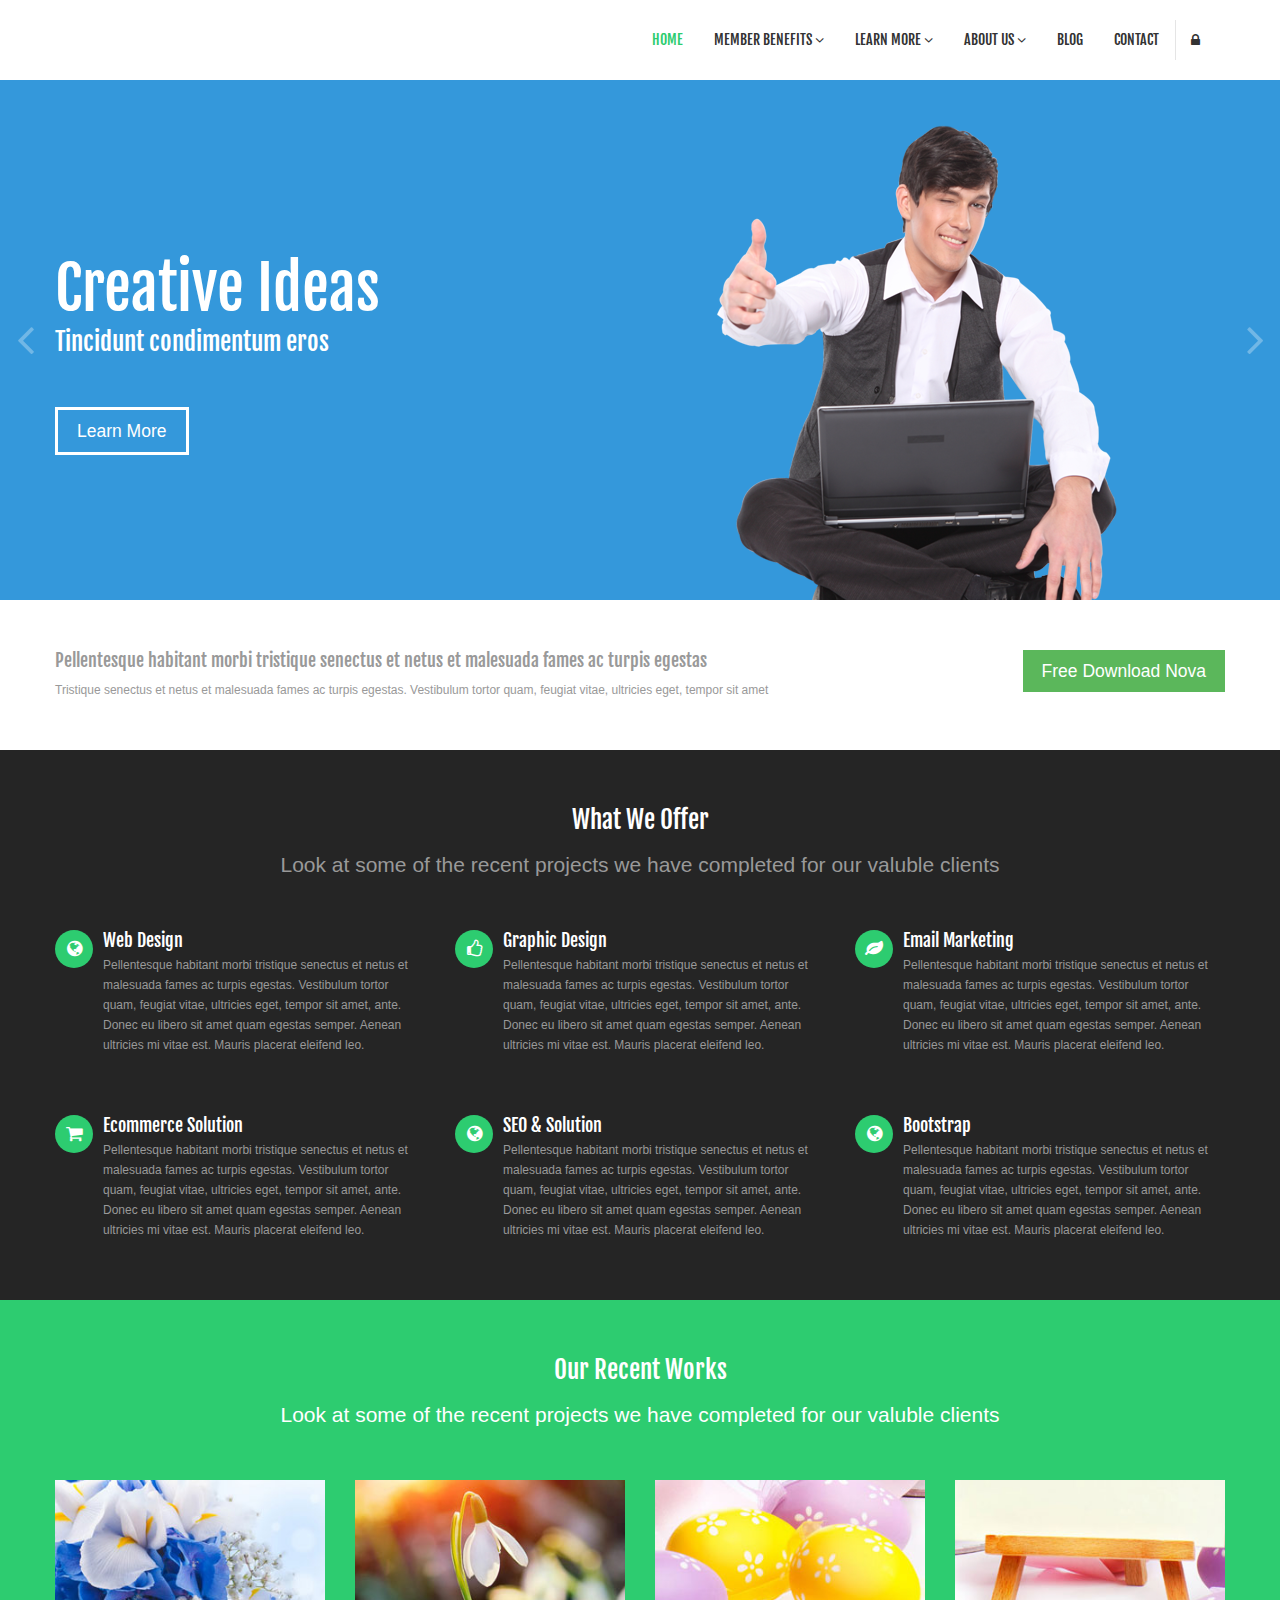
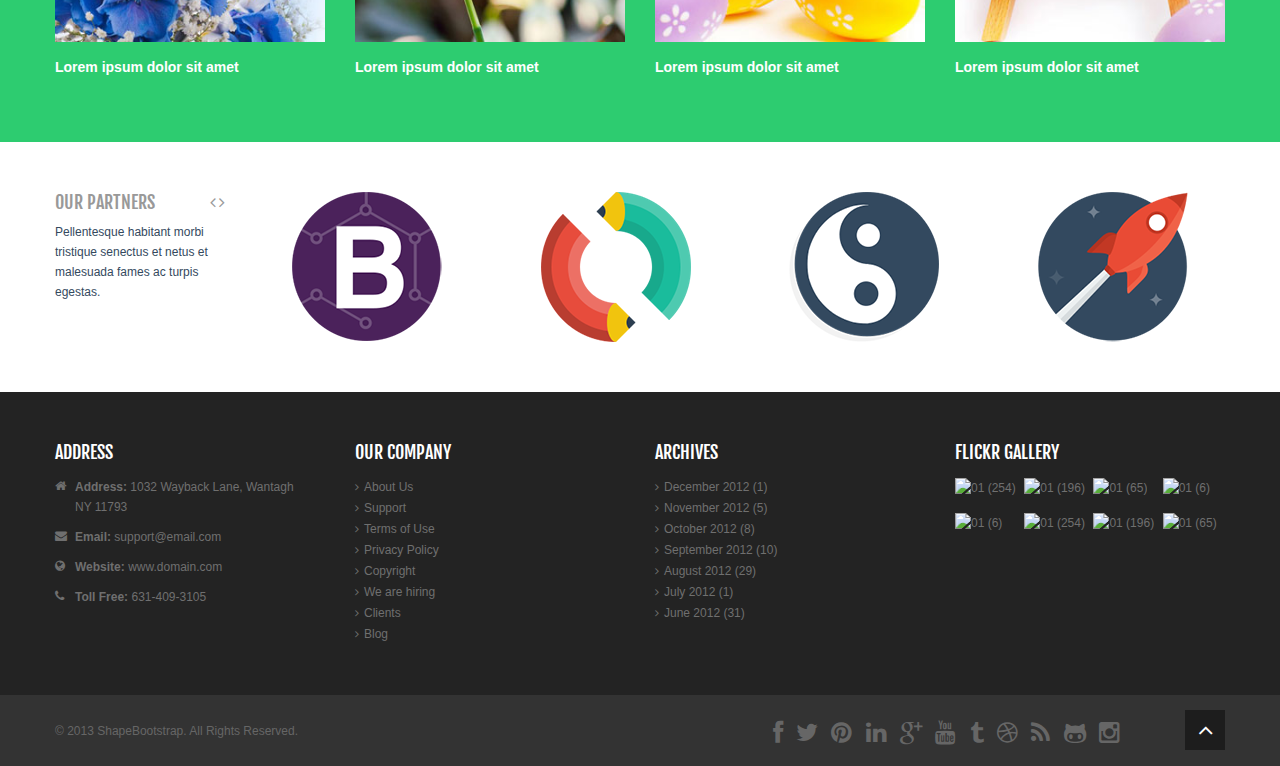
==== index.html @ 67112e35 "first Commit" ====
<!DOCTYPE html>
<!--[if lt IE 7]>      <html class="no-js lt-ie9 lt-ie8 lt-ie7"> <![endif]-->
<!--[if IE 7]>         <html class="no-js lt-ie9 lt-ie8"> <![endif]-->
<!--[if IE 8]>         <html class="no-js lt-ie9"> <![endif]-->
<!--[if gt IE 8]><!--> <html class="no-js"> <!--<![endif]-->
<head>
    <meta charset="utf-8">
    <meta http-equiv="X-UA-Compatible" content="IE=edge,chrome=1">
    <title>Home | Hacker Care</title>
    <meta name="description" content="">
    <meta name="viewport" content="width=device-width">

    <link rel="stylesheet" href="css/bootstrap.min.css">
    <link rel="stylesheet" href="css/bootstrap-responsive.min.css">
    <link rel="stylesheet" href="css/font-awesome.min.css">
    <link rel="stylesheet" href="css/main.css">
    <link rel="stylesheet" href="css/sl-slide.css">

    <script src="js/vendor/modernizr-2.6.2-respond-1.1.0.min.js"></script>

    <!-- Le fav and touch icons -->
    <link rel="shortcut icon" href="images/ico/favicon.ico">
    <link rel="apple-touch-icon-precomposed" sizes="144x144" href="images/ico/apple-touch-icon-144-precomposed.png">
    <link rel="apple-touch-icon-precomposed" sizes="114x114" href="images/ico/apple-touch-icon-114-precomposed.png">
    <link rel="apple-touch-icon-precomposed" sizes="72x72" href="images/ico/apple-touch-icon-72-precomposed.png">
    <link rel="apple-touch-icon-precomposed" href="images/ico/apple-touch-icon-57-precomposed.png">
</head>

<body>

    <!--Header-->
    <header class="navbar navbar-fixed-top">
        <div class="navbar-inner">
            <div class="container">
                <a class="btn btn-navbar" data-toggle="collapse" data-target=".nav-collapse">
                    <span class="icon-bar"></span>
                    <span class="icon-bar"></span>
                    <span class="icon-bar"></span>
                </a>
                <a id="logo" class="pull-left" href="index.html"></a>
                <div class="nav-collapse collapse pull-right">
                    <ul class="nav">
                        <li class="active"><a href="index.html">Home</a></li>
                        <li class="dropdown">
                            <a href="#" class="dropdown-toggle" data-toggle="dropdown">Member Benefits <i class="icon-angle-down"></i></a>
                            <ul class="dropdown-menu">
                                <li><a href="career.html">Health Insurance</a></li>
                                <li><a href="blog-item.html">Health Savings Pool</a></li>
                                <li><a href="faq.html">Member Tools</a></li>
                                <li><a href="pricing.html">Business Perks</a></li>
                            </ul>
                        </li>
                        <li class="dropdown">
                            <a href="#" class="dropdown-toggle" data-toggle="dropdown">Learn More <i class="icon-angle-down"></i></a>
                            <ul class="dropdown-menu">
                                <li><a href="career.html">How it works</a></li>
                                <li><a href="blog-item.html">HackerCare 411</a></li>
                                <li><a href="faq.html">FAQ</a></li>
                            </ul>
                        </li>
                        <li class="dropdown">
                            <a href="#" class="dropdown-toggle" data-toggle="dropdown">About Us <i class="icon-angle-down"></i></a>
                            <ul class="dropdown-menu">
                                <li><a href="career.html">Who we are</a></li>
                                <li><a href="blog-item.html">Mission and Vision</a></li>
                                <li><a href="faq.html">Contact</a></li>
                            </ul>
                        </li>
                      
                        <li><a href="blog.html">Blog</a></li> 
                        <li><a href="contact-us.html">Contact</a></li>
                        <li class="login">
                            <a data-toggle="modal" href="#loginForm"><i class="icon-lock"></i></a>
                        </li>
                    </ul>        
                </div><!--/.nav-collapse -->
            </div>
        </div>
    </header>
    <!-- /header -->

    <!--Slider-->
    <section id="slide-show">
     <div id="slider" class="sl-slider-wrapper">

        <!--Slider Items-->    
        <div class="sl-slider">
            <!--Slider Item1-->
            <div class="sl-slide item1" data-orientation="horizontal" data-slice1-rotation="-25" data-slice2-rotation="-25" data-slice1-scale="2" data-slice2-scale="2">
                <div class="sl-slide-inner">
                    <div class="container">
                        <img class="pull-right" src="images/sample/slider/img1.png" alt="" />
                        <h2>Creative Ideas</h2>
                        <h3 class="gap">Tincidunt condimentum eros</h3>
                        <a class="btn btn-large btn-transparent" href="#">Learn More</a>
                    </div>
                </div>
            </div>
            <!--/Slider Item1-->

            <!--Slider Item2-->
            <div class="sl-slide item2" data-orientation="vertical" data-slice1-rotation="10" data-slice2-rotation="-15" data-slice1-scale="1.5" data-slice2-scale="1.5">
                <div class="sl-slide-inner">
                    <div class="container">
                        <img class="pull-right" src="images/sample/slider/img2.png" alt="" />
                        <h2>Planning &amp; Analysis</h2>
                        <h3 class="gap">Aenean ultricies mi vitast</h3>
                        <a class="btn btn-large btn-transparent" href="#">Learn More</a>
                    </div>
                </div>
            </div>
            <!--Slider Item2-->

            <!--Slider Item3-->
            <div class="sl-slide item3" data-orientation="horizontal" data-slice1-rotation="3" data-slice2-rotation="3" data-slice1-scale="2" data-slice2-scale="1">
                <div class="sl-slide-inner">
                   <div class="container">
                    <img class="pull-right" src="images/sample/slider/img3.png" alt="" />
                    <h2>Unique Solutions</h2>
                    <h3 class="gap">Breatures who have been utterly</h3>
                    <a class="btn btn-large btn-transparent" href="#">Learn More</a>
                </div>
            </div>
        </div>
        <!--Slider Item3-->

    </div>
    <!--/Slider Items-->

    <!--Slider Next Prev button-->
    <nav id="nav-arrows" class="nav-arrows">
        <span class="nav-arrow-prev"><i class="icon-angle-left"></i></span>
        <span class="nav-arrow-next"><i class="icon-angle-right"></i></span> 
    </nav>
    <!--/Slider Next Prev button-->

</div>
<!-- /slider-wrapper -->           
</section>
<!--/Slider-->

<section class="main-info">
    <div class="container">
        <div class="row-fluid">
            <div class="span9">
                <h4>Pellentesque habitant morbi tristique senectus et netus et malesuada fames ac turpis egestas</h4>
                <p class="no-margin">Tristique senectus et netus et malesuada fames ac turpis egestas. Vestibulum tortor quam, feugiat vitae, ultricies eget, tempor sit amet</p>
            </div>
            <div class="span3">
                <a class="btn btn-success btn-large pull-right" href="http://shapebootstrap.net">Free Download Nova</a>
            </div>
        </div>
    </div>
</section>

<!--Services-->
<section id="services">
    <div class="container">
        <div class="center gap">
            <h3>What We Offer</h3>
            <p class="lead">Look at some of the recent projects we have completed for our valuble clients</p>
        </div>

        <div class="row-fluid">
            <div class="span4">
                <div class="media">
                    <div class="pull-left">
                        <i class="icon-globe icon-medium"></i>
                    </div>
                    <div class="media-body">
                        <h4 class="media-heading">Web Design</h4>
                        <p>Pellentesque habitant morbi tristique senectus et netus et malesuada fames ac turpis egestas. Vestibulum tortor quam, feugiat vitae, ultricies eget, tempor sit amet, ante. Donec eu libero sit amet quam egestas semper. Aenean ultricies mi vitae est. Mauris placerat eleifend leo.</p>
                    </div>
                </div>
            </div>            

            <div class="span4">
                <div class="media">
                    <div class="pull-left">
                        <i class="icon-thumbs-up-alt icon-medium"></i>
                    </div>
                    <div class="media-body">
                        <h4 class="media-heading">Graphic Design</h4>
                        <p>Pellentesque habitant morbi tristique senectus et netus et malesuada fames ac turpis egestas. Vestibulum tortor quam, feugiat vitae, ultricies eget, tempor sit amet, ante. Donec eu libero sit amet quam egestas semper. Aenean ultricies mi vitae est. Mauris placerat eleifend leo.</p>
                    </div>
                </div>
            </div>            

            <div class="span4">
                <div class="media">
                    <div class="pull-left">
                        <i class="icon-leaf icon-medium icon-rounded"></i>
                    </div>
                    <div class="media-body">
                        <h4 class="media-heading">Email Marketing</h4>
                        <p>Pellentesque habitant morbi tristique senectus et netus et malesuada fames ac turpis egestas. Vestibulum tortor quam, feugiat vitae, ultricies eget, tempor sit amet, ante. Donec eu libero sit amet quam egestas semper. Aenean ultricies mi vitae est. Mauris placerat eleifend leo.</p>
                    </div>
                </div>
            </div>
        </div>

        <div class="gap"></div>

        <div class="row-fluid">
            <div class="span4">
                <div class="media">
                    <div class="pull-left">
                        <i class="icon-shopping-cart icon-medium"></i>
                    </div>
                    <div class="media-body">
                        <h4 class="media-heading">Ecommerce Solution</h4>
                        <p>Pellentesque habitant morbi tristique senectus et netus et malesuada fames ac turpis egestas. Vestibulum tortor quam, feugiat vitae, ultricies eget, tempor sit amet, ante. Donec eu libero sit amet quam egestas semper. Aenean ultricies mi vitae est. Mauris placerat eleifend leo.</p>
                    </div>
                </div>
            </div>            

            <div class="span4">
                <div class="media">
                    <div class="pull-left">
                        <i class="icon-globe icon-medium"></i>
                    </div>
                    <div class="media-body">
                        <h4 class="media-heading">SEO &amp; Solution</h4>
                        <p>Pellentesque habitant morbi tristique senectus et netus et malesuada fames ac turpis egestas. Vestibulum tortor quam, feugiat vitae, ultricies eget, tempor sit amet, ante. Donec eu libero sit amet quam egestas semper. Aenean ultricies mi vitae est. Mauris placerat eleifend leo.</p>
                    </div>
                </div>
            </div>            

            <div class="span4">
                <div class="media">
                    <div class="pull-left">
                        <i class="icon-globe icon-medium"></i>
                    </div>
                    <div class="media-body">
                        <h4 class="media-heading">Bootstrap</h4>
                        <p>Pellentesque habitant morbi tristique senectus et netus et malesuada fames ac turpis egestas. Vestibulum tortor quam, feugiat vitae, ultricies eget, tempor sit amet, ante. Donec eu libero sit amet quam egestas semper. Aenean ultricies mi vitae est. Mauris placerat eleifend leo.</p>
                    </div>
                </div>
            </div>
        </div>

    </div>
</section>
<!--/Services-->

<section id="recent-works">
    <div class="container">
        <div class="center">
            <h3>Our Recent Works</h3>
            <p class="lead">Look at some of the recent projects we have completed for our valuble clients</p>
        </div>  
        <div class="gap"></div>
        <ul class="gallery col-4">
            <!--Item 1-->
            <li>
                <div class="preview">
                    <img alt=" " src="images/portfolio/thumb/item1.jpg">
                    <div class="overlay">
                    </div>
                    <div class="links">
                        <a data-toggle="modal" href="#modal-1"><i class="icon-eye-open"></i></a><a href="#"><i class="icon-link"></i></a>                          
                    </div>
                </div>
                <div class="desc">
                    <h5>Lorem ipsum dolor sit amet</h5>
                </div>
                <div id="modal-1" class="modal hide fade">
                    <a class="close-modal" href="javascript:;" data-dismiss="modal" aria-hidden="true"><i class="icon-remove"></i></a>
                    <div class="modal-body">
                        <img src="images/portfolio/full/item1.jpg" alt=" " width="100%" style="max-height:400px">
                    </div>
                </div>                 
            </li>
            <!--/Item 1--> 

            <!--Item 2-->
            <li>
                <div class="preview">
                    <img alt=" " src="images/portfolio/thumb/item2.jpg">
                    <div class="overlay">
                    </div>
                    <div class="links">
                        <a data-toggle="modal" href="#modal-1"><i class="icon-eye-open"></i></a><a href="#"><i class="icon-link"></i></a>                                
                    </div>
                </div>
                <div class="desc">
                    <h5>Lorem ipsum dolor sit amet</h5>
                </div>
                <div id="modal-1" class="modal hide fade">
                    <a class="close-modal" href="javascript:;" data-dismiss="modal" aria-hidden="true"><i class="icon-remove"></i></a>
                    <div class="modal-body">
                        <img src="images/portfolio/full/item2.jpg" alt=" " width="100%" style="max-height:400px">
                    </div>
                </div>                 
            </li>
            <!--/Item 2-->

            <!--Item 3-->
            <li>
                <div class="preview">
                    <img alt=" " src="images/portfolio/thumb/item3.jpg">
                    <div class="overlay">
                    </div>
                    <div class="links">
                        <a data-toggle="modal" href="#modal-3"><i class="icon-eye-open"></i></a><a href="#"><i class="icon-link"></i></a>                                
                    </div>
                </div>
                <div class="desc">
                    <h5>Lorem ipsum dolor sit amet</h5>
                </div>
                <div id="modal-3" class="modal hide fade">
                    <a class="close-modal" href="javascript:;" data-dismiss="modal" aria-hidden="true"><i class="icon-remove"></i></a>
                    <div class="modal-body">
                        <img src="images/portfolio/full/item3.jpg" alt=" " width="100%" style="max-height:400px">
                    </div>
                </div>                 
            </li>
            <!--/Item 3--> 

            <!--Item 4-->
            <li>
                <div class="preview">
                    <img alt=" " src="images/portfolio/thumb/item4.jpg">
                    <div class="overlay">
                    </div>
                    <div class="links">
                        <a data-toggle="modal" href="#modal-4"><i class="icon-eye-open"></i></a><a href="#"><i class="icon-link"></i></a>                                
                    </div>
                </div>
                <div class="desc">
                    <h5>Lorem ipsum dolor sit amet</h5>
                </div>
                <div id="modal-4" class="modal hide fade">
                    <a class="close-modal" href="javascript:;" data-dismiss="modal" aria-hidden="true"><i class="icon-remove"></i></a>
                    <div class="modal-body">
                        <img src="images/portfolio/full/item4.jpg" alt=" " width="100%" style="max-height:400px">
                    </div>
                </div>                 
            </li>
            <!--/Item 4-->               

        </ul>
    </div>

</section>

<section id="clients" class="main">
    <div class="container">
        <div class="row-fluid">
            <div class="span2">
                <div class="clearfix">
                    <h4 class="pull-left">OUR PARTNERS</h4>
                    <div class="pull-right">
                        <a class="prev" href="#myCarousel" data-slide="prev"><i class="icon-angle-left icon-large"></i></a> <a class="next" href="#myCarousel" data-slide="next"><i class="icon-angle-right icon-large"></i></a>
                    </div>
                </div>
                <p>Pellentesque habitant morbi tristique senectus et netus et malesuada fames ac turpis egestas.</p>
            </div>
            <div class="span10">
                <div id="myCarousel" class="carousel slide clients">
                  <!-- Carousel items -->
                  <div class="carousel-inner">
                    <div class="active item">
                        <div class="row-fluid">
                            <ul class="thumbnails">
                                <li class="span3"><a href="#"><img src="images/sample/clients/client1.png"></a></li>
                                <li class="span3"><a href="#"><img src="images/sample/clients/client2.png"></a></li>
                                <li class="span3"><a href="#"><img src="images/sample/clients/client3.png"></a></li>
                                <li class="span3"><a href="#"><img src="images/sample/clients/client4.png"></a></li>
                            </ul>
                        </div>
                    </div>

                    <div class="item">
                        <div class="row-fluid">
                            <ul class="thumbnails">
                                <li class="span3"><a href="#"><img src="images/sample/clients/client4.png"></a></li>
                                <li class="span3"><a href="#"><img src="images/sample/clients/client3.png"></a></li>
                                <li class="span3"><a href="#"><img src="images/sample/clients/client2.png"></a></li>
                                <li class="span3"><a href="#"><img src="images/sample/clients/client1.png"></a></li>
                            </ul>
                        </div>
                    </div>

                    <div class="item">
                        <div class="row-fluid">
                            <ul class="thumbnails">
                                <li class="span3"><a href="#"><img src="images/sample/clients/client1.png"></a></li>
                                <li class="span3"><a href="#"><img src="images/sample/clients/client2.png"></a></li>
                                <li class="span3"><a href="#"><img src="images/sample/clients/client3.png"></a></li>
                                <li class="span3"><a href="#"><img src="images/sample/clients/client4.png"></a></li>
                            </ul>
                        </div>
                    </div>
                </div>
                <!-- /Carousel items -->

            </div>
        </div>
    </div>
</div>
</section>

<!--Bottom-->
<section id="bottom" class="main">
    <!--Container-->
    <div class="container">

        <!--row-fluids-->
        <div class="row-fluid">

            <!--Contact Form-->
            <div class="span3">
                <h4>ADDRESS</h4>
                <ul class="unstyled address">
                    <li>
                        <i class="icon-home"></i><strong>Address:</strong> 1032 Wayback Lane, Wantagh<br>NY 11793
                    </li>
                    <li>
                        <i class="icon-envelope"></i>
                        <strong>Email: </strong> support@email.com
                    </li>
                    <li>
                        <i class="icon-globe"></i>
                        <strong>Website:</strong> www.domain.com
                    </li>
                    <li>
                        <i class="icon-phone"></i>
                        <strong>Toll Free:</strong> 631-409-3105
                    </li>
                </ul>
            </div>
            <!--End Contact Form-->

            <!--Important Links-->
            <div id="tweets" class="span3">
                <h4>OUR COMPANY</h4>
                <div>
                    <ul class="arrow">
                        <li><a href="#">About Us</a></li>
                        <li><a href="#">Support</a></li>
                        <li><a href="#">Terms of Use</a></li>
                        <li><a href="#">Privacy Policy</a></li>
                        <li><a href="#">Copyright</a></li>
                        <li><a href="#">We are hiring</a></li>
                        <li><a href="#">Clients</a></li>
                        <li><a href="#">Blog</a></li>
                    </ul>
                </div>  
            </div>
            <!--Important Links-->

            <!--Archives-->
            <div id="archives" class="span3">
                <h4>ARCHIVES</h4>
                <div>
                    <ul class="arrow">
                        <li><a href="#">December 2012 (1)</a></li>
                        <li><a href="#">November 2012 (5)</a></li>
                        <li><a href="#">October 2012 (8)</a></li>
                        <li><a href="#">September 2012 (10)</a></li>
                        <li><a href="#">August 2012 (29)</a></li>
                        <li><a href="#">July 2012 (1)</a></li>
                        <li><a href="#">June 2012 (31)</a></li>
                    </ul>
                </div>
            </div>
            <!--End Archives-->

            <div class="span3">
                <h4>FLICKR GALLERY</h4>
                <div class="row-fluid first">
                    <ul class="thumbnails">
                      <li class="span3">
                        <a href="http://www.flickr.com/photos/76029035@N02/6829540293/" title="01 (254) by Victor1558, on Flickr"><img src="http://farm8.staticflickr.com/7003/6829540293_bd99363818_s.jpg" width="75" height="75" alt="01 (254)"></a>
                    </li>
                    <li class="span3">
                        <a href="http://www.flickr.com/photos/76029035@N02/6829537417/" title="01 (196) by Victor1558, on Flickr"><img src="http://farm8.staticflickr.com/7013/6829537417_465d28e1db_s.jpg" width="75" height="75" alt="01 (196)"></a>
                    </li>
                    <li class="span3">
                        <a href="http://www.flickr.com/photos/76029035@N02/6829527437/" title="01 (65) by Victor1558, on Flickr"><img src="http://farm8.staticflickr.com/7021/6829527437_88364c7ec4_s.jpg" width="75" height="75" alt="01 (65)"></a>
                    </li>
                    <li class="span3">
                        <a href="http://www.flickr.com/photos/76029035@N02/6829524451/" title="01 (6) by Victor1558, on Flickr"><img src="http://farm8.staticflickr.com/7148/6829524451_a725793358_s.jpg" width="75" height="75" alt="01 (6)"></a>
                    </li>
                </ul>
            </div>
            <div class="row-fluid">
                <ul class="thumbnails">
                    <li class="span3">
                        <a href="http://www.flickr.com/photos/76029035@N02/6829524451/" title="01 (6) by Victor1558, on Flickr"><img src="http://farm8.staticflickr.com/7148/6829524451_a725793358_s.jpg" width="75" height="75" alt="01 (6)"></a>
                    </li>
                    <li class="span3">
                        <a href="http://www.flickr.com/photos/76029035@N02/6829540293/" title="01 (254) by Victor1558, on Flickr"><img src="http://farm8.staticflickr.com/7003/6829540293_bd99363818_s.jpg" width="75" height="75" alt="01 (254)"></a>
                    </li>
                    <li class="span3">
                        <a href="http://www.flickr.com/photos/76029035@N02/6829537417/" title="01 (196) by Victor1558, on Flickr"><img src="http://farm8.staticflickr.com/7013/6829537417_465d28e1db_s.jpg" width="75" height="75" alt="01 (196)"></a>
                    </li>
                    <li class="span3">
                        <a href="http://www.flickr.com/photos/76029035@N02/6829527437/" title="01 (65) by Victor1558, on Flickr"><img src="http://farm8.staticflickr.com/7021/6829527437_88364c7ec4_s.jpg" width="75" height="75" alt="01 (65)"></a>
                    </li>
                </ul>
            </div>

        </div>

    </div>
    <!--/row-fluid-->
</div>
<!--/container-->

</section>
<!--/bottom-->

<!--Footer-->
<footer id="footer">
    <div class="container">
        <div class="row-fluid">
            <div class="span5 cp">
                &copy; 2013 <a target="_blank" href="http://shapebootstrap.net/" title="Free Twitter Bootstrap WordPress Themes and HTML templates">ShapeBootstrap</a>. All Rights Reserved.
            </div>
            <!--/Copyright-->

            <div class="span6">
                <ul class="social pull-right">
                    <li><a href="#"><i class="icon-facebook"></i></a></li>
                    <li><a href="#"><i class="icon-twitter"></i></a></li>
                    <li><a href="#"><i class="icon-pinterest"></i></a></li>
                    <li><a href="#"><i class="icon-linkedin"></i></a></li>
                    <li><a href="#"><i class="icon-google-plus"></i></a></li>                       
                    <li><a href="#"><i class="icon-youtube"></i></a></li>
                    <li><a href="#"><i class="icon-tumblr"></i></a></li>                        
                    <li><a href="#"><i class="icon-dribbble"></i></a></li>
                    <li><a href="#"><i class="icon-rss"></i></a></li>
                    <li><a href="#"><i class="icon-github-alt"></i></a></li>
                    <li><a href="#"><i class="icon-instagram"></i></a></li>                   
                </ul>
            </div>

            <div class="span1">
                <a id="gototop" class="gototop pull-right" href="#"><i class="icon-angle-up"></i></a>
            </div>
            <!--/Goto Top-->
        </div>
    </div>
</footer>
<!--/Footer-->

<!--  Login form -->
<div class="modal hide fade in" id="loginForm" aria-hidden="false">
    <div class="modal-header">
        <i class="icon-remove" data-dismiss="modal" aria-hidden="true"></i>
        <h4>Login Form</h4>
    </div>
    <!--Modal Body-->
    <div class="modal-body">
        <form class="form-inline" action="index.html" method="post" id="form-login">
            <input type="text" class="input-small" placeholder="Email">
            <input type="password" class="input-small" placeholder="Password">
            <label class="checkbox">
                <input type="checkbox"> Remember me
            </label>
            <button type="submit" class="btn btn-primary">Sign in</button>
        </form>
        <a href="#">Forgot your password?</a>
    </div>
    <!--/Modal Body-->
</div>
<!--  /Login form -->

<script src="js/vendor/jquery-1.9.1.min.js"></script>
<script src="js/vendor/bootstrap.min.js"></script>
<script src="js/main.js"></script>
<!-- Required javascript files for Slider -->
<script src="js/jquery.ba-cond.min.js"></script>
<script src="js/jquery.slitslider.js"></script>
<!-- /Required javascript files for Slider -->

<!-- SL Slider -->
<script type="text/javascript"> 
$(function() {
    var Page = (function() {

        var $navArrows = $( '#nav-arrows' ),
        slitslider = $( '#slider' ).slitslider( {
            autoplay : true
        } ),

        init = function() {
            initEvents();
        },
        initEvents = function() {
            $navArrows.children( ':last' ).on( 'click', function() {
                slitslider.next();
                return false;
            });

            $navArrows.children( ':first' ).on( 'click', function() {
                slitslider.previous();
                return false;
            });
        };

        return { init : init };

    })();

    Page.init();
});
</script>
<!-- /SL Slider -->
</body>
</html>
---- css/main.css ----
@import url(http://fonts.googleapis.com/css?family=Fjalla+One);.clearfix{*zoom:1}.clearfix:before,.clearfix:after{display:table;content:"";line-height:0}.clearfix:after{clear:both}.hide-text{font:0/0 a;color:transparent;text-shadow:none;background-color:transparent;border:0}.input-block-level{display:block;width:100%;min-height:30px;-webkit-box-sizing:border-box;-moz-box-sizing:border-box;box-sizing:border-box}body{padding-top:80px;font-size:12px;color:#34495e;background:#f5f5f5}body h1,body h2,body h3,body h4,body .created{font-family:"Fjalla One";font-weight:normal}body h5,body h6{margin:0}body h3,body h4{margin-top:0}.btn{-webkit-border-radius:0;-moz-border-radius:0;border-radius:0;border:0;background-image:none;text-shadow:none;-webkit-box-shadow:none;-moz-box-shadow:none;box-shadow:none}.btn.btn-transparent{border:3px solid #fff;background:transparent;color:#fff}.btn.btn-transparent:hover{border-color:rgba(255,255,255,0.5)}.btn.btn-link{color:#2dcc70;padding:0}.btn.btn-link:hover{text-decoration:none}.btn-primary{background-color:#2dcc70}.btn-primary:hover{background-color:#24a259}a{color:#2dcc70;-webkit-transition:300ms;-moz-transition:300ms;-o-transition:300ms;transition:300ms}a:hover,a:focus{color:#005580;text-decoration:none;outline:0}.dropdown-menu{margin-top:-1px;min-width:180px}body>section{padding:50px 0}body>section#slide-show{padding:0}#recent-works{background:#2dcc70;color:#fff}#recent-works .links>a{background:#fff;color:#2dcc70;text-shadow:none}#clients{background:#fff}#clients h4{color:#999}#clients .carousel{margin-bottom:0}#clients .clients ul.thumbnails{margin:0}#clients .clients ul.thumbnails>li{text-align:center;margin-bottom:0}#clients .prev,#clients .next{color:#999}.title{background:#2dcc70;color:#fff;padding:20px 0}.center{text-align:center}.box{background-color:#fff;border-top:1px solid #f0f0f0;-webkit-box-shadow:0 1px 2px 0 rgba(0,0,0,0.1);box-shadow:0 1px 2px 0 rgba(0,0,0,0.1);padding:10px;-webkit-border-radius:4px;-moz-border-radius:4px;border-radius:4px}.progress{margin-bottom:10px}.progress,.progress .bar{-webkit-border-radius:0;-moz-border-radius:0;border-radius:0;background-image:none;-webkit-box-shadow:none;-moz-box-shadow:none;box-shadow:none;text-shadow:none;height:30px;line-height:30px}.label,.badge{font-weight:300;font-size:90%}ul.breadcrumb{margin:12px 0 0;background:transparent}ul.breadcrumb>li{text-shadow:none}ul.breadcrumb>li>a,ul.breadcrumb>li .divider{color:#fff}ul.breadcrumb>li.active{color:rgba(255,255,255,0.7)}ul.tag-cloud li{display:inline-block;margin:0 0 2px 0}.btn-social{border:0;color:#fff;text-shadow:0 1px rgba(0,0,0,0.5)}.btn-social.btn-facebook{background:#4f7dd4}.btn-social.btn-facebook:hover{background:#789bde}.btn-social.btn-twitter{background:#5bceff}.btn-social.btn-twitter:hover{background:#8eddff}.btn-social.btn-linkedin{background:#21a6d8}.btn-social.btn-linkedin:hover{background:#49b9e3}.btn-social.btn-google-plus{background:#dc422b}.btn-social.btn-google-plus:hover{background:#e36957}.btn-social:hover{color:#fff}header.navbar .navbar-inner{background:#fff!important;border:0;-webkit-box-shadow:none;-moz-box-shadow:none;box-shadow:none}header #logo{width:580px;height:80px;background:url(../images/logo-hacker.png) no-repeat 0 50%}header.navbar{margin-bottom:0}header.navbar .nav{margin-top:20px}header.navbar .nav>li{margin-left:1px}header.navbar .nav>li>a{padding-top:10px;padding-bottom:10px;color:#333;font-family:"Fjalla One";font-size:14px;text-transform:uppercase;text-shadow:none}header.navbar .nav>li>a:hover{background:transparent;color:#2dcc70;-webkit-box-shadow:none;-moz-box-shadow:none;box-shadow:none}header.navbar .nav>li.active>a,header.navbar .nav>li.active>a:hover{background:transparent;color:#2dcc70;-webkit-box-shadow:none;-moz-box-shadow:none;box-shadow:none}header.navbar .nav>li.dropdown.open>a.dropdown-toggle{background:transparent;color:#2dcc70}header.navbar .nav>li.login>a{border-left:1px solid #e5e5e5}header .dropdown-menu{margin-top:20px}header .dropdown-menu:before{display:none!important}.navbar .nav li.dropdown.open>.dropdown-toggle,.navbar .nav li.dropdown.active>.dropdown-toggle,.navbar .nav li.dropdown.open.active>.dropdown-toggle{background-color:transparent;color:#2dcc70}.navbar .nav>.active>a,.navbar .nav>.active>a:hover,.navbar .nav>.active>a:focus{-webkit-box-shadow:none;-moz-box-shadow:none;box-shadow:none}.navbar .nav>li>a:focus,.navbar .nav>li>a:hover{color:#2dcc70}.dropdown-menu{-webkit-border-radius:0;-moz-border-radius:0;border-radius:0;-webkit-box-shadow:none;-moz-box-shadow:none;box-shadow:none;padding:0;border:0}.dropdown-menu>.active>a,.dropdown-menu>.active>a:hover,.dropdown-menu>.active>a:focus,.dropdown-menu>li>a:hover,.dropdown-menu>li>a:focus,.dropdown-submenu:hover>a,.dropdown-submenu:focus>a{background:#24a259}.main-info{background-color:#fff;color:#999}.main-info h4{color:#999}.icon-medium{font-size:18px;width:18px;line-height:18px;text-align:center;display:inline-block;background:#2dcc70;padding:10px;-webkit-border-radius:100%;-moz-border-radius:100%;border-radius:100%;color:#fff}.modal{border:0}.modal#loginForm{width:600px;margin-left:-300px}.modal .modal-header{border:0;padding:20px 20px 0}.modal .modal-header>h4{font-weight:300;font-size:14px;color:#848484;text-transform:uppercase;margin:0}.modal .modal-body{padding:20px}.modal input[type="text"],.modal input[type="password"]{padding:5px 10px;min-height:30px;width:130px;margin-right:10px}.modal .icon-remove{color:#848484;position:absolute;right:-5px;top:-5px;width:16px;height:16px;line-height:16px;text-align:center;display:block;background:#ebebeb;-webkit-border-radius:100%;-moz-border-radius:100%;border-radius:100%;cursor:pointer}.modal button{margin-left:10px;border:0}.gap{margin-bottom:50px}.big-gap{margin-bottom:100px}.no-margin{margin:0;padding:0}#services{background:#252525;color:#999}#services h1,#services h2,#services h3,#services h4,#services h5,#services h6{color:#fff}#main-contents{margin-top:20px}#main-contents .blog-news .created{font-size:18px;color:#2dcc70}.registration-form{border:0;background-color:#fff;border-top:1px solid #f0f0f0;-webkit-box-shadow:0 1px 2px 0 rgba(0,0,0,0.1);-moz-box-shadow:0 1px 2px 0 rgba(0,0,0,0.1);box-shadow:0 1px 2px 0 rgba(0,0,0,0.1);padding:20px;display:inline-block}#bottom{background:#232323;color:#6f6f6f}#bottom h4{margin-top:0;margin-bottom:15px}#bottom h1,#bottom h2,#bottom h3,#bottom h4,#bottom h5,#bottom h6{color:#fff}#bottom a{color:#6f6f6f}#bottom a:hover{color:#2dcc70}#bottom ul.address>li{position:relative;padding-left:20px;margin-top:10px}#bottom ul.address>li:first-child{margin-top:0}#bottom ul.address>li>i{position:absolute;top:3px;left:0}#bottom ul.thumbnails{margin-bottom:0}#bottom ul.thumbnails li{margin-bottom:5px}ul.arrow,ul.arrow-double,ul.tick,ul.cross,ul.star,ul.rss{list-style:none;padding:0;margin:0}ul.arrow li::before,ul.arrow-double li::before,ul.tick li::before,ul.cross li::before,ul.star li::before,ul.rss li::before,ul.arrow li::after,ul.arrow-double li::after,ul.tick li::after,ul.cross li::after,ul.star li::after,ul.rss li::after{font-family:FontAwesome;font-size:11px}ul.arrow li::before,ul.arrow-double li::before,ul.tick li::before,ul.cross li::before,ul.star li::before,ul.rss li::before{margin-right:5px}ul.arrow li::before{content:"\f105"}ul.arrow-double li::before{content:"\f101"}ul.tick li::before{content:"\f00c"}ul.cross li::before{content:"\f00d"}ul.star li::before{content:"\f006"}ul.rss li::before{content:"\f09e"}#footer{background:#333;padding-top:15px;padding-bottom:15px;color:#666}#footer a{color:#666}#footer a:hover{color:#2dcc70}#footer #gototop{height:40px;line-height:40px;width:40px;text-align:center;display:inline-block;background:#1d1d1d;font-size:24px;color:#fff}#footer #gototop:hover{background:#2b2b2b;text-decoration:none}#footer .cp{margin-top:11px}ul.social{list-style:none;margin:10px 0 0;padding:0;display:inline-block}ul.social>li{display:inline-block;margin:0 5px}ul.social>li>a{font-size:24px;color:#666}ul.social>li>a:hover{color:#999}.box-border{padding:15px}.accordion-group{background-color:#fff;border-top:1px solid #f0f0f0}.accordion-heading .accordion-toggle{color:#666;font-weight:700}.accordion-inner{border-top:0}.blog .blog-item h2{margin-top:0}.blog .blog-item .date span{display:block;text-align:center}.blog .blog-item .date span.day{font-size:50px;line-height:50px;padding-top:10px;font-family:"Fjalla One",sans-serif}.blog .blog-item .date span.month{font-size:18px}.blog .blog-item .tag{margin-top:5px}.blog .blog-item .avatar{margin-top:5px}select,textarea,input[type="text"],input[type="password"],input[type="datetime"],input[type="datetime-local"],input[type="date"],input[type="month"],input[type="time"],input[type="week"],input[type="number"],input[type="email"],input[type="url"],input[type="search"],input[type="tel"],input[type="color"],.uneditable-input{-webkit-border-radius:3px;-moz-border-radius:3px;border-radius:3px;-webkit-box-shadow:none;-moz-box-shadow:none;box-shadow:none;min-height:50px;padding:0 15px;border:3px solid #ededed}select:focus,textarea:focus,input[type="text"]:focus,input[type="password"]:focus,input[type="datetime"]:focus,input[type="datetime-local"]:focus,input[type="date"]:focus,input[type="month"]:focus,input[type="time"]:focus,input[type="week"]:focus,input[type="number"]:focus,input[type="email"]:focus,input[type="url"]:focus,input[type="search"]:focus,input[type="tel"]:focus,input[type="color"]:focus,.uneditable-input:focus{border-color:#2dcc70;-webkit-box-shadow:none;-moz-box-shadow:none;box-shadow:none}.input-block-level{min-height:50px}textarea#message{padding:10px 15px;height:219px}.widget{margin-bottom:30px}.widget>h3{font-size:16px;margin-top:0}.widget h5{margin-top:10px}.widget .date{margin-top:5px;padding:8px 10px;background:#2dcc70}.widget .date>span{display:block;text-align:center;font-family:"Fjalla One";color:#fff}.widget .date>span.month{font-size:14px;line-height:14px;font-weight:700;text-transform:uppercase}.widget .date>span.day{font-size:18px;line-height:18px}#pricing-table{margin-top:20px;margin-bottom:30px}#pricing-table .plan{list-style:none;margin:0;padding:0;color:#fff}#pricing-table .plan.featured{-webkit-transform:scale(1.1);-moz-transform:scale(1.1);-ms-transform:scale(1.1);-o-transform:scale(1.1);transform:scale(1.1)}#pricing-table .plan>li{padding:10px 15px}#pricing-table .plan>li.plan-name{background:rgba(0,0,0,0.1)}#pricing-table .plan>li.plan-name h3{margin:10px 0}#pricing-table .plan>li.plan-action{padding:20px 0}#pricing-table .plan1{background:#1abc9c}#pricing-table .plan2{background:#e74c3c}#pricing-table .plan3{background:#3498db}#pricing-table .plan4{background:#9b59b6}ul.gallery{display:block;margin:-15px}ul.gallery.col-1 li{width:100%}ul.gallery.col-2 li{width:50%}ul.gallery.col-3 li{width:33.3333%}ul.gallery.col-4 li{width:25%}ul.gallery li{display:block;padding:0;margin:0;float:left}ul.gallery li .desc{margin:15px}ul.gallery li .preview{margin:15px;display:block;position:relative}ul.gallery li .preview .overlay{width:100%;height:100%;position:absolute;left:0;top:0;background:rgba(0,0,0,0.6);opacity:0;filter:alpha(opacity=0);-webkit-transition:opacity 300ms;-moz-transition:opacity 300ms;-o-transition:opacity 300ms;transition:opacity 300ms}ul.gallery li .preview .links{width:104px;height:40px;position:absolute;top:50%;left:50%;margin-top:-20px;margin-left:-52px;opacity:0;filter:alpha(opacity=0);-webkit-transform:translate(0,-50px);-moz-transform:translate(0,-50px);-ms-transform:translate(0,-50px);-o-transform:translate(0,-50px);transform:translate(0,-50px);-webkit-transition:300ms;-moz-transition:300ms;-o-transition:300ms;transition:300ms}ul.gallery li .preview .links>a{width:50px;height:40px;line-height:40px;display:inline-block;text-align:center;background:#2dcc70;color:#fff;text-shadow:0 1px rgba(0,0,0,0.3);font-size:18px;margin:0 1px}ul.gallery li .preview:hover .overlay,ul.gallery li .preview:hover .links{opacity:1;filter:alpha(opacity=100)}ul.gallery li .preview:hover .links{-webkit-transform:translate(0,0);-moz-transform:translate(0,0);-ms-transform:translate(0,0);-o-transform:translate(0,0);transform:translate(0,0)}ul.faq{list-style:none;margin:0}ul.faq li{margin-top:30px}ul.faq li:first-child{margin-top:0}ul.faq li span.number{display:block;float:left;width:50px;height:50px;line-height:50px;text-align:center;background:#2dcc70;color:#fff;font-size:24px}ul.faq li>div{margin-left:70px}ul.faq li>div h3{margin-top:0}#error{text-align:center;margin-top:150px;margin-bottom:150px}
---- css/sl-slide.css ----
.sl-slider-wrapper {
	width: 100%;
	height: 520px;
	position: relative;
	overflow: hidden;
}

.sl-slide,
.sl-slides-wrapper,
.sl-slide-inner {
	position: absolute;
	width: 100%;
	height: 100%;
	top: 0;
	left: 0;
} 

.sl-slide {
	z-index: 1;
}

/* The duplicate parts/slices */

.sl-content-slice {
	overflow: hidden;
	position: absolute;
	-webkit-box-sizing: content-box;
	-moz-box-sizing: content-box;
	box-sizing: content-box;
	background: #fff;
	-webkit-backface-visibility: hidden;
	-moz-backface-visibility: hidden;
	-o-backface-visibility: hidden;
	-ms-backface-visibility: hidden;
	backface-visibility: hidden;
	opacity : 1;
}

/* Horizontal slice */

.sl-slide-horizontal .sl-content-slice {
	width: 100%;
	height: 50%;
	left: -200px;
	-webkit-transform: translateY(0%) scale(1);
	-moz-transform: translateY(0%) scale(1);
	-o-transform: translateY(0%) scale(1);
	-ms-transform: translateY(0%) scale(1);
	transform: translateY(0%) scale(1);
}

.sl-slide-horizontal .sl-content-slice:first-child {
	top: -200px;
	padding: 200px 200px 0px 200px;
}

.sl-slide-horizontal .sl-content-slice:nth-child(2) {
	top: 50%;
	padding: 0px 200px 200px 200px;
}

/* Vertical slice */

.sl-slide-vertical .sl-content-slice {
	width: 50%;
	height: 100%;
	top: -200px;
	-webkit-transform: translateX(0%) scale(1);
	-moz-transform: translateX(0%) scale(1);
	-o-transform: translateX(0%) scale(1);
	-ms-transform: translateX(0%) scale(1);
	transform: translateX(0%) scale(1);
}

.sl-slide-vertical .sl-content-slice:first-child {
	left: -200px;
	padding: 200px 0px 200px 200px;
}

.sl-slide-vertical .sl-content-slice:nth-child(2) {
	left: 50%;
	padding: 200px 200px 200px 0px;
}

/* Content wrapper */
/* Width and height is set dynamically */
.sl-content-wrapper {
	position: absolute;
}

.sl-content {
	width: 100%;
	height: 100%;
	background: #fff;
}

/* Default styles for background colors */
.sl-slide{
	display: none;
}
.sl-slide-horizontal .sl-slide-inner {
	background: #3498DB;
}

.sl-slide-vertical .sl-slide-inner {
	background: #E67E22;
}

.item3 .sl-slide-inner {
	background: #9B59B6;
}

.sl-slider h2 {
	padding: 170px 0 0;
	margin: 0;
	position: relative;
	font-size: 60px;
	line-height: normal;
	z-index: 100;
}

.sl-slider h2, .sl-slider h3{
	color: #fff;
}

.sl-slider h3 {
	margin-top: 0;
	position: relative;
	line-height: normal;
	z-index: 100;
}

/* Custom navigation arrows */
.nav-arrows{
	position: absolute;
	width: 100%;
	top: 50%;
	margin-top: -40px;
	height: 80px;
	display: block;
	z-index: 2000;
}
.nav-arrows span {
	position: absolute;
	cursor: pointer;
	width: 50px;
	height: 80px;
	display: block;
	line-height: 80px;
	font-size: 48px;
	color: rgba(255,255,255,.3);
	text-align: center;
	cursor: pointer;
	-webkit-transition: 300ms;
	-moz-transition: 300ms;
	-o-transition: 300ms;
	-ms-transition: 300ms;
	transition: 300ms;
}
.nav-arrows span:hover {
	color: #fff;	
}
.nav-arrows span.nav-arrow-prev {
	left: 0;
}

.nav-arrows span.nav-arrow-next {
	right: 0;
}

/* Animations for content elements */

@-webkit-keyframes roll{
	0% {-webkit-transform: translateX(500px) rotate(360deg);}
	100% {-webkit-transform: translateX(0px) rotate(0deg);}
}
@-moz-keyframes roll{
	0% {-moz-transform: translateX(500px) rotate(360deg); opacity: 0;}
	100% {-moz-transform: translateX(0px) rotate(0deg); opacity: 1;}
}
@-o-keyframes roll{
	0% {-o-transform: translateX(500px) rotate(360deg); opacity: 0;}
	100% {-o-transform: translateX(0px) rotate(0deg); opacity: 1;}
}
@-ms-keyframes roll{
	0% {-ms-transform: translateX(500px) rotate(360deg); opacity: 0;}
	100% {-ms-transform: translateX(0px) rotate(0deg); opacity: 1;}
}
@keyframes roll{
	0% {transform: translateX(500px) rotate(360deg); opacity: 0;}
	100% {transform: translateX(0px) rotate(0deg); opacity: 1;}
}
@-webkit-keyframes moveUp{
	0% {-webkit-transform: translateY(40px);}
	100% {-webkit-transform: translateY(0px);}
}
@-moz-keyframes moveUp{
	0% {-moz-transform: translateY(40px);}
	100% {-moz-transform: translateY(0px);}
}
@-o-keyframes moveUp{
	0% {-o-transform: translateY(40px);}
	100% {-o-transform: translateY(0px);}
}
@-ms-keyframes moveUp{
	0% {-ms-transform: translateY(40px);}
	100% {-ms-transform: translateY(0px);}
}
@keyframes moveUp{
	0% {transform: translateY(40px);}
	100% {transform: translateY(0px);}
}
@-webkit-keyframes fadeIn{
	0% {opacity: 0;}
	100% {opacity: 1;}
}
@-moz-keyframes fadeIn{
	0% {opacity: 0;}
	100% {opacity: 1;}
}
@-o-keyframes fadeIn{
	0% {opacity: 0;}
	100% {opacity: 1;}
}
@-ms-keyframes fadeIn{
	0% {opacity: 0;}
	100% {opacity: 1;}
}
@keyframes fadeIn{
	0% {opacity: 0;}
	100% {opacity: 1;}
}
@-webkit-keyframes scaleDown{
	0% {-webkit-transform: scale(1);}
	100% {-webkit-transform: scale(0.5);}
}
@-moz-keyframes scaleDown{
	0% {-moz-transform: scale(1);}
	100% {-moz-transform: scale(0.5);}
}
@-o-keyframes scaleDown{
	0% {-o-transform: scale(1);}
	100% {-o-transform: scale(0.5);}
}
@-ms-keyframes scaleDown{
	0% {-ms-transform: scale(1);}
	100% {-ms-transform: scale(0.5);}
}
@keyframes scaleDown{
	0% {transform: scale(1);}
	100% {transform: scale(0.5);}
}
@-webkit-keyframes fadeOut{
	0% {opacity: 1;}
	100% {opacity: 0;}
}
@-moz-keyframes fadeOut{
	0% {opacity: 1;}
	100% {opacity: 0;}
}
@-o-keyframes fadeOut{
	0% {opacity: 1;}
	100% {opacity: 0;}
}
@-ms-keyframes fadeOut{
	0% {opacity: 1;}
	100% {opacity: 0;}
}
@keyframes fadeOut{
	0% {opacity: 1;}
	100% {opacity: 0;}
}


/* Media Queries for custom slider */

@media screen and (max-width: 660px) {
	.demo-1 .deco {
		width: 130px;
		height: 130px;
		margin-left: -65px;
		margin-bottom: 50px;
	}

	.demo-1 [data-icon]:after {
		width: 110px;
		height: 110px;
		line-height: 110px;
		font-size: 40px;
		margin: -55px 0 0 -55px;
	}

	.demo-1 .sl-slide blockquote {
		margin-bottom: -120px;
	}

	.demo-1 .sl-slide h2 {
		line-height: 22px;
		font-size: 18px;
		margin-bottom: -40px;
		letter-spacing: 8px;
	}

	.demo-1 .sl-slide blockquote p:before {
		line-height: 10px;
		width: 40px;
		height: 40px;
		font-size: 120px;
		left: -45px;
	}

	.demo-2 .sl-slider-wrapper {
		height: 500px;
	}

	.demo-2 .sl-slider h2 {
		font-size: 36px;
	}

	.demo-2 .sl-slider blockquote {
		font-size: 16px;
	}

}
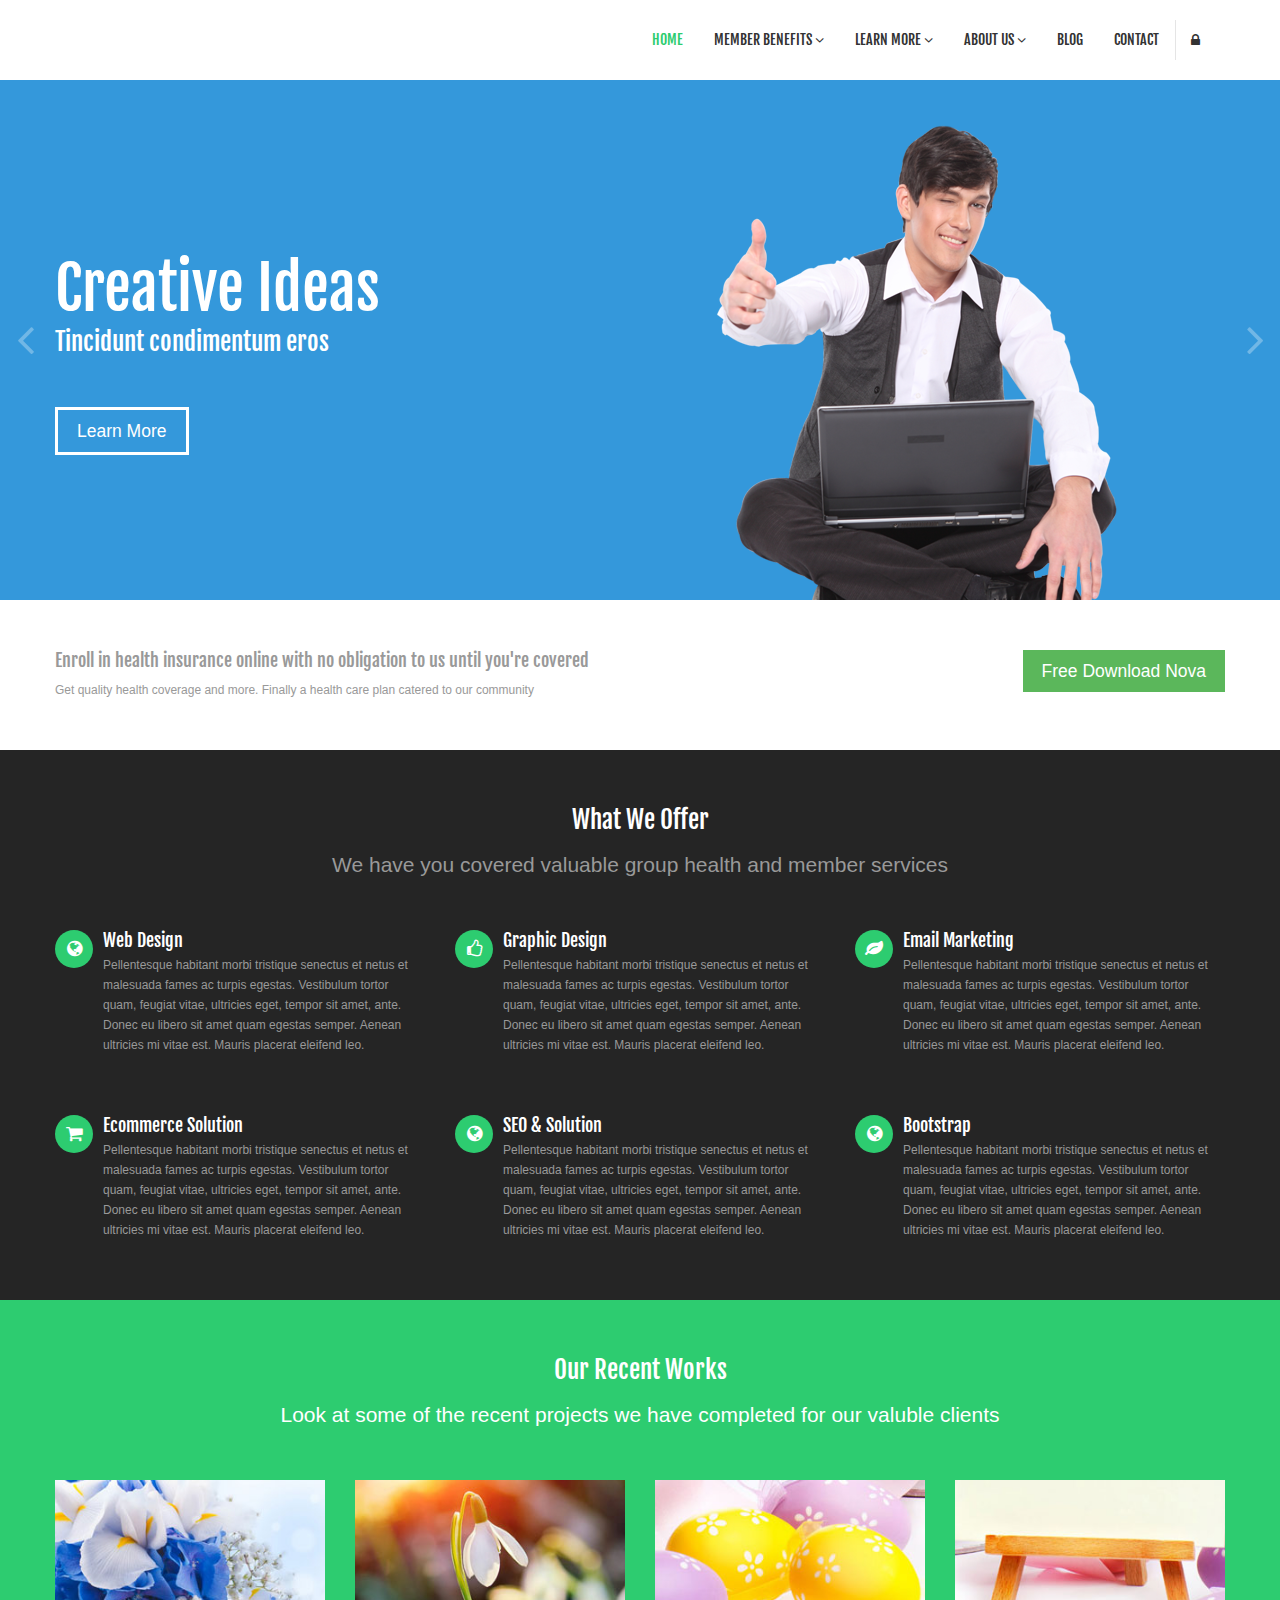
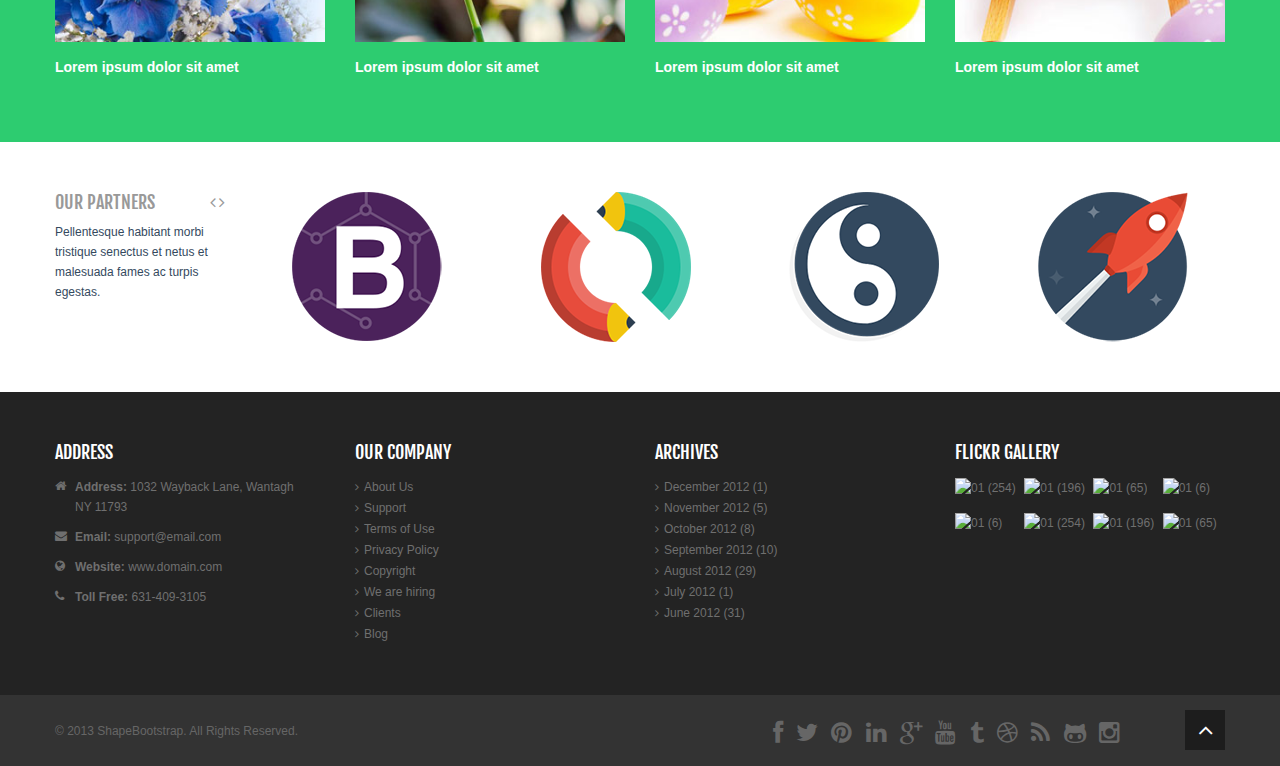
==== commit a6441a43: "Allen Push changes to index" ====
--- a/index.html
+++ b/index.html
@@ -143,8 +143,8 @@
     <div class="container">
         <div class="row-fluid">
             <div class="span9">
-                <h4>Pellentesque habitant morbi tristique senectus et netus et malesuada fames ac turpis egestas</h4>
-                <p class="no-margin">Tristique senectus et netus et malesuada fames ac turpis egestas. Vestibulum tortor quam, feugiat vitae, ultricies eget, tempor sit amet</p>
+                <h4>Enroll in health insurance online with no obligation to us until you're covered</h4>
+                <p class="no-margin">Get quality health coverage and more. Finally a health care plan catered to our community</p>
             </div>
             <div class="span3">
                 <a class="btn btn-success btn-large pull-right" href="http://shapebootstrap.net">Free Download Nova</a>
@@ -158,7 +158,7 @@
     <div class="container">
         <div class="center gap">
             <h3>What We Offer</h3>
-            <p class="lead">Look at some of the recent projects we have completed for our valuble clients</p>
+            <p class="lead">We have you covered valuable group health and member services</p>
         </div>
 
         <div class="row-fluid">
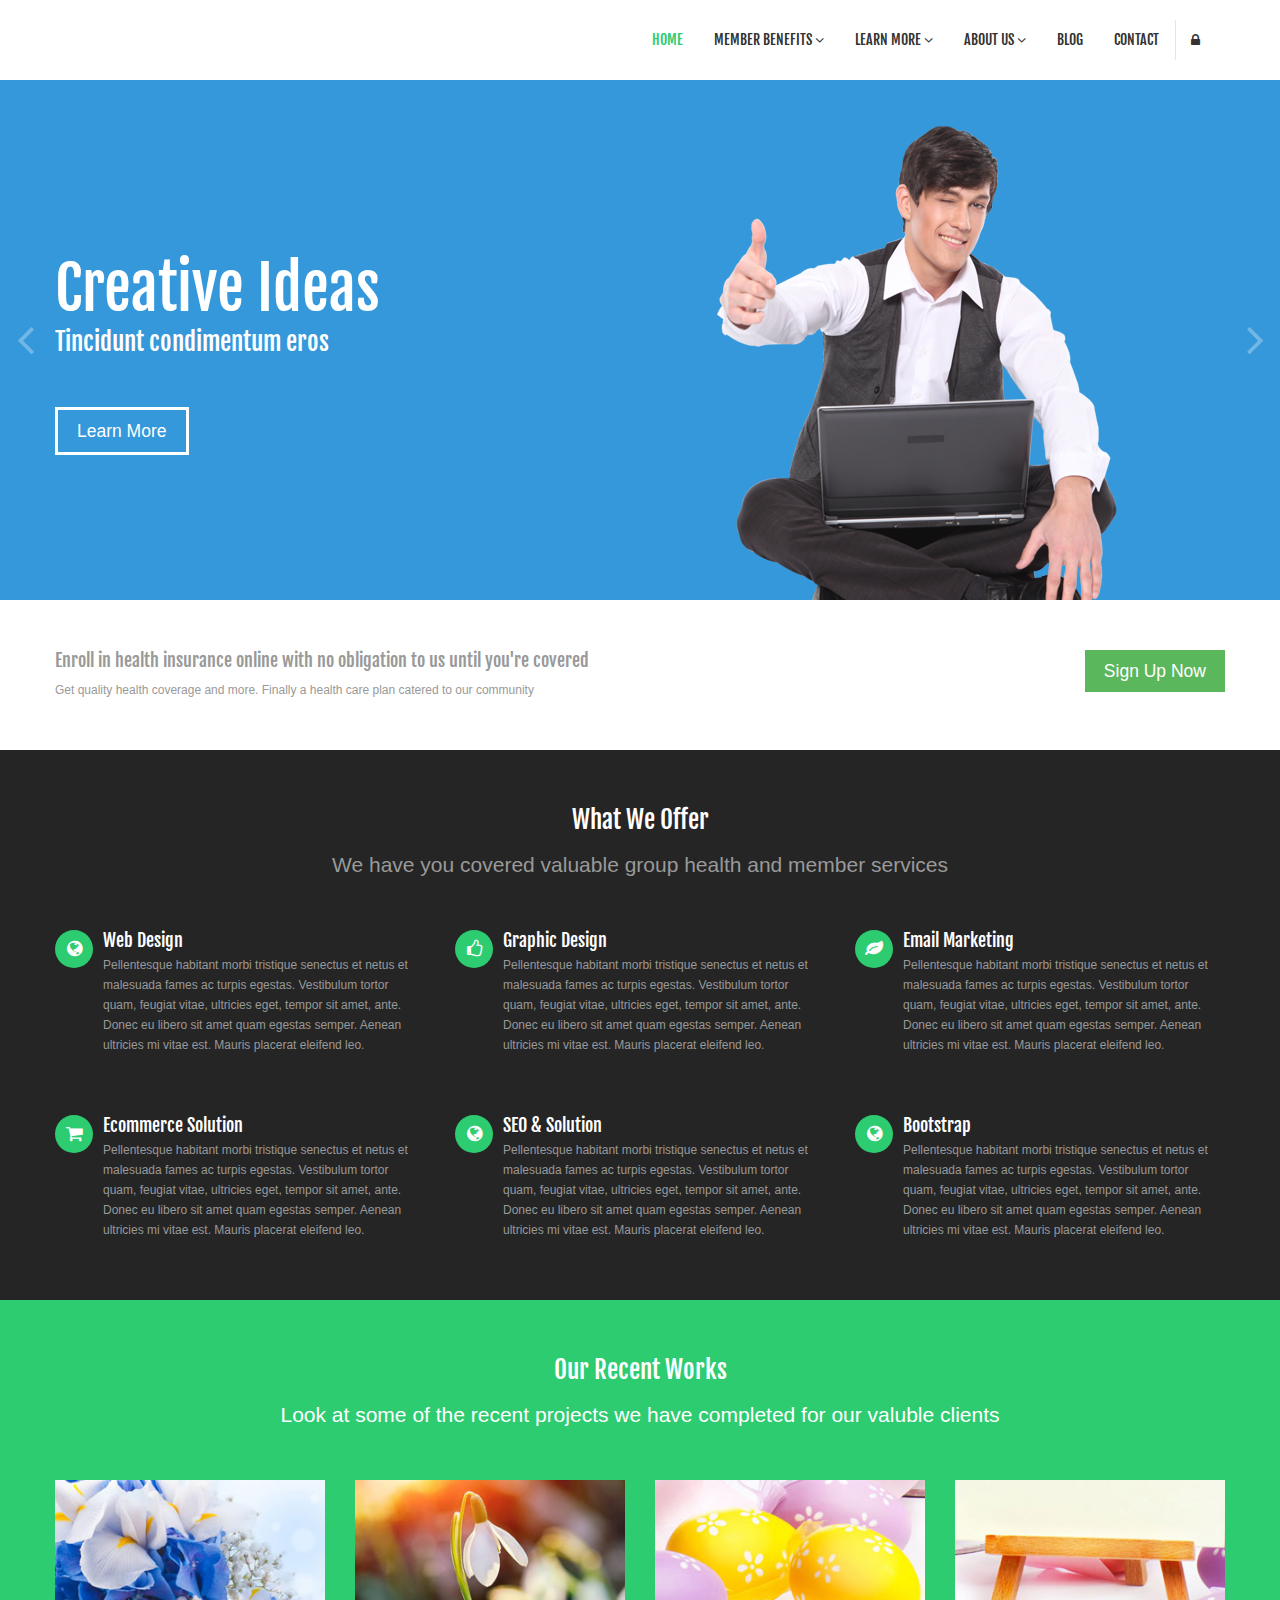
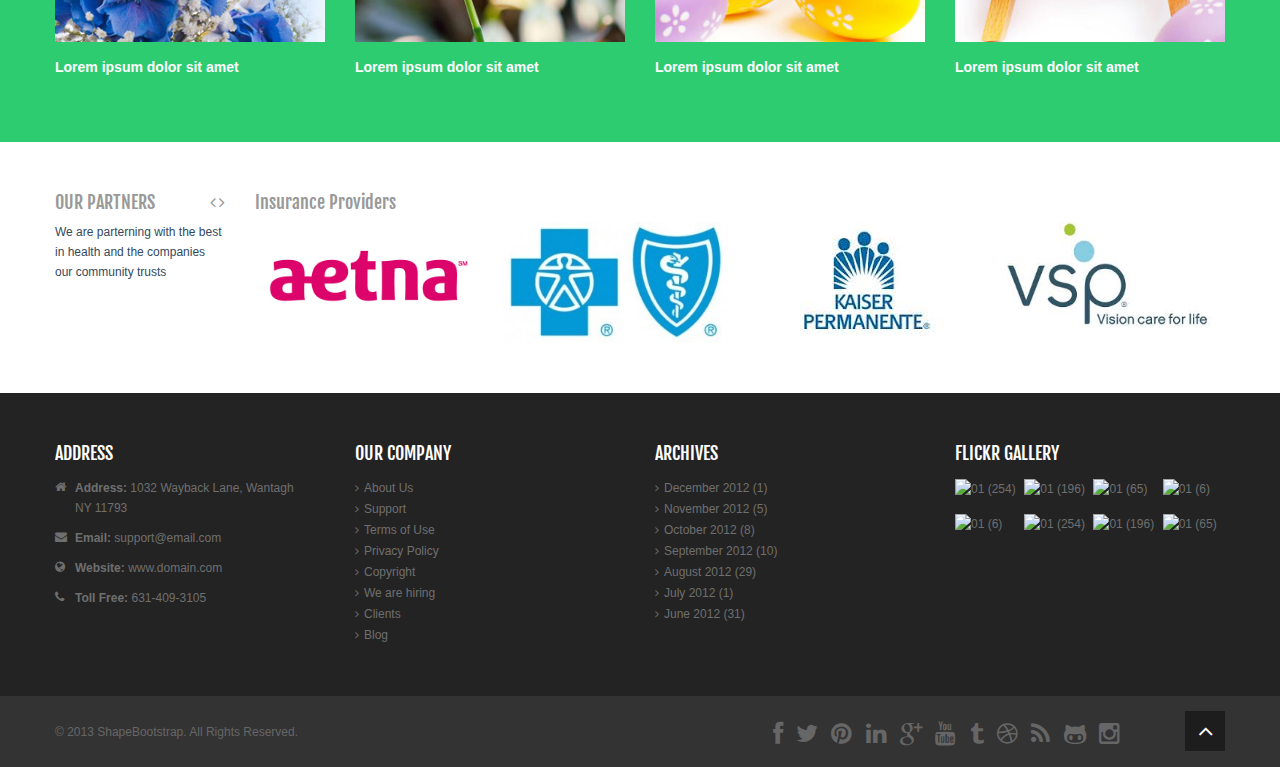
==== commit ab805441: "Allen Push changes to index - added first carousel" ====
--- a/index.html
+++ b/index.html
@@ -147,7 +147,7 @@
                 <p class="no-margin">Get quality health coverage and more. Finally a health care plan catered to our community</p>
             </div>
             <div class="span3">
-                <a class="btn btn-success btn-large pull-right" href="http://shapebootstrap.net">Free Download Nova</a>
+                <a class="btn btn-success btn-large pull-right" href="http://shapebootstrap.net">Sign Up Now</a>
             </div>
         </div>
     </div>
@@ -354,19 +354,20 @@
                         <a class="prev" href="#myCarousel" data-slide="prev"><i class="icon-angle-left icon-large"></i></a> <a class="next" href="#myCarousel" data-slide="next"><i class="icon-angle-right icon-large"></i></a>
                     </div>
                 </div>
-                <p>Pellentesque habitant morbi tristique senectus et netus et malesuada fames ac turpis egestas.</p>
+                <p>We are parterning with the best in health and the companies our community trusts</p>
             </div>
             <div class="span10">
                 <div id="myCarousel" class="carousel slide clients">
                   <!-- Carousel items -->
                   <div class="carousel-inner">
                     <div class="active item">
+                        <h4>Insurance Providers</h4>
                         <div class="row-fluid">
                             <ul class="thumbnails">
-                                <li class="span3"><a href="#"><img src="images/sample/clients/client1.png"></a></li>
-                                <li class="span3"><a href="#"><img src="images/sample/clients/client2.png"></a></li>
-                                <li class="span3"><a href="#"><img src="images/sample/clients/client3.png"></a></li>
-                                <li class="span3"><a href="#"><img src="images/sample/clients/client4.png"></a></li>
+                                <li class="span3"><a href="#" title="Aetna"><img src="images/logos/aetna_02.jpg"></a></li>
+                                <li class="span3"><a href="#"><img src="images/logos/blue-cross-300x300.jpg"></a></li>
+                                <li class="span3"><a href="#"><img src="images/logos/kaiser.jpeg"></a></li>
+                                <li class="span3"><a href="#"><img src="images/logos/vsp.jpeg"></a></li>
                             </ul>
                         </div>
                     </div>
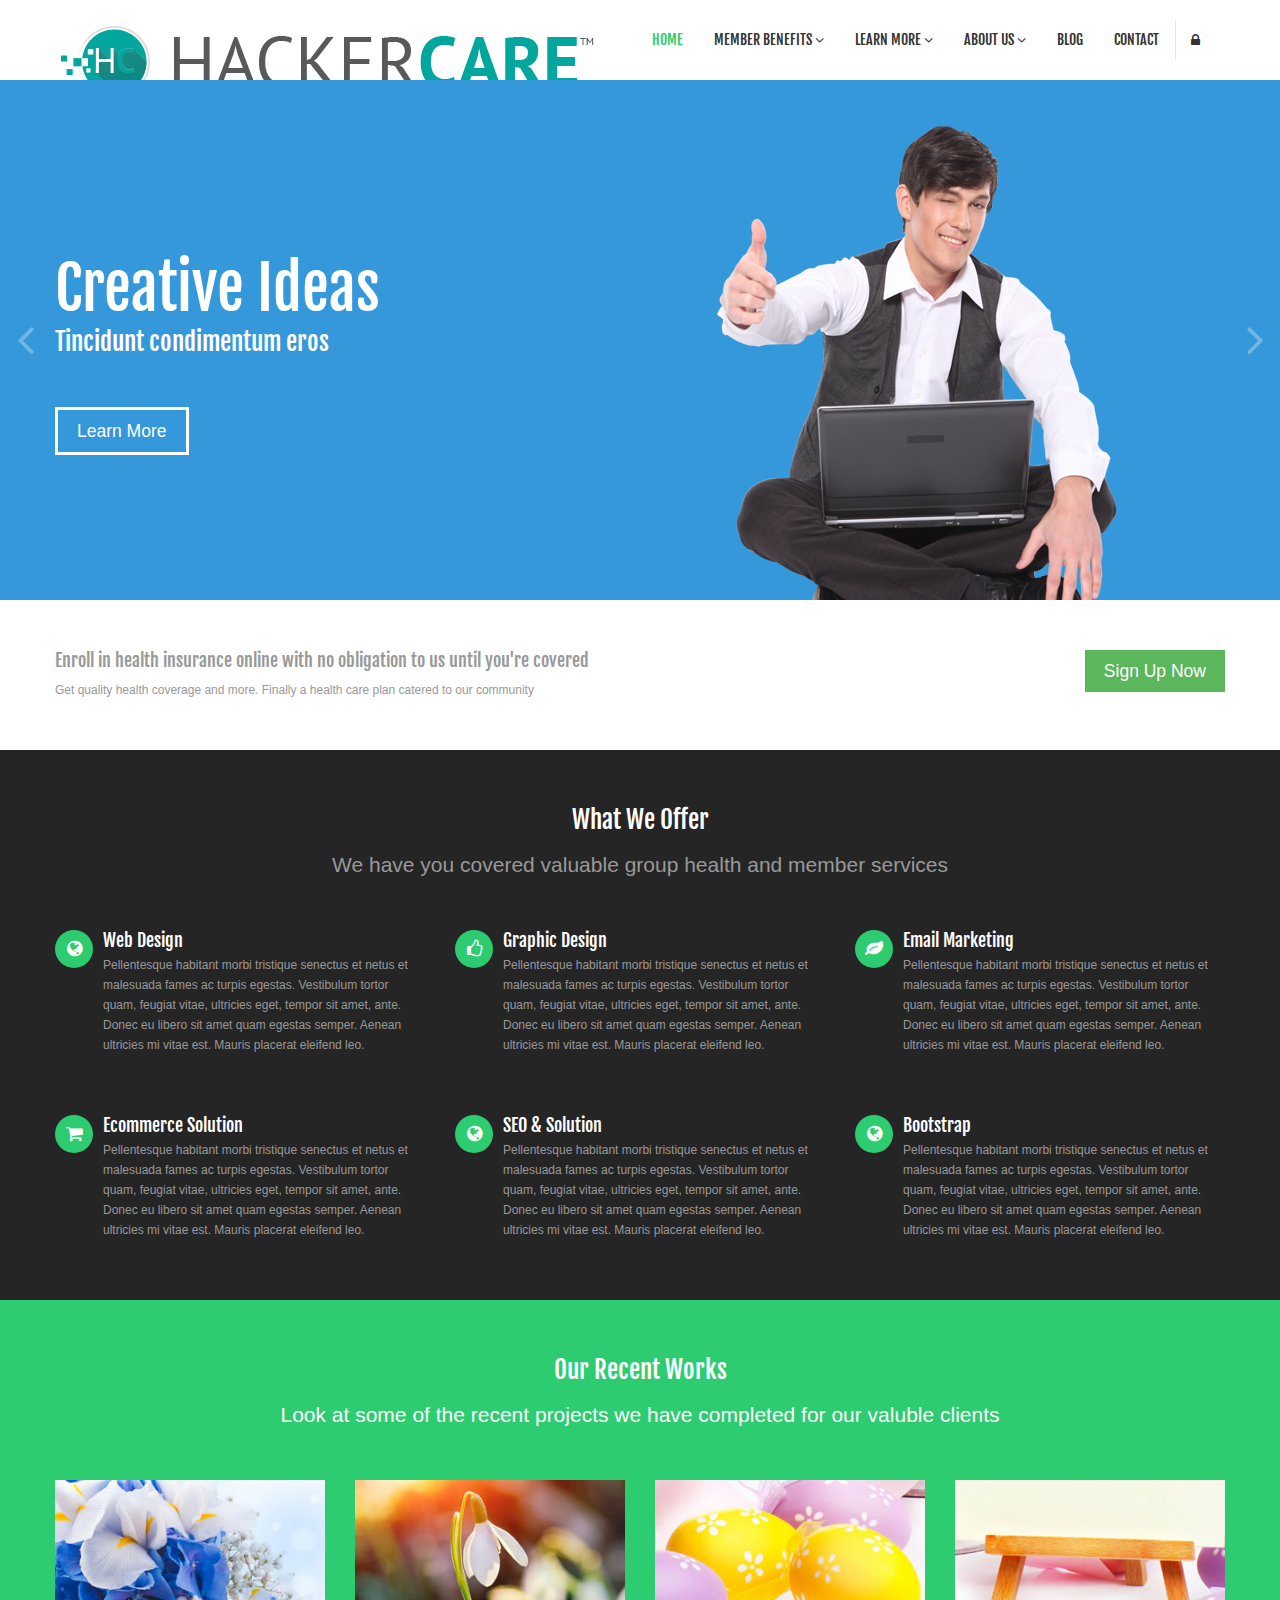
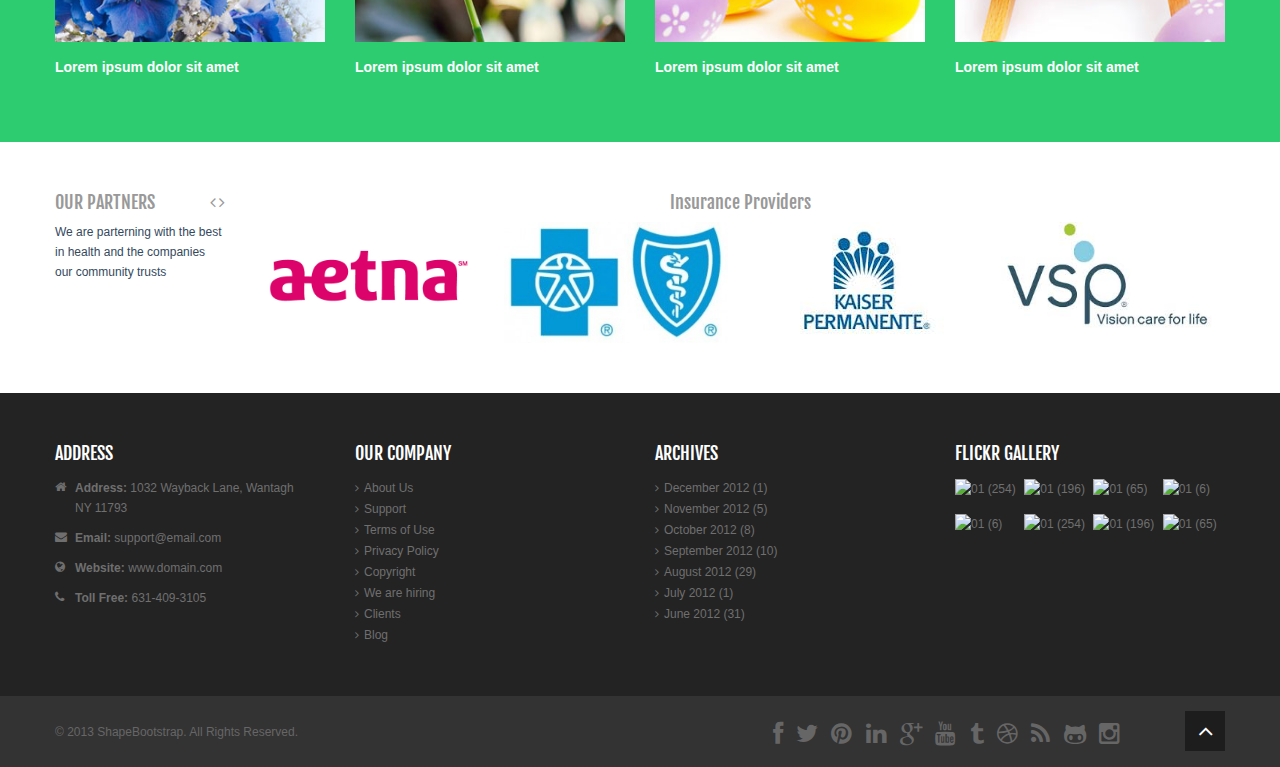
==== commit 0696eb31: "update" ====
--- a/index.html
+++ b/index.html
@@ -361,7 +361,7 @@
                   <!-- Carousel items -->
                   <div class="carousel-inner">
                     <div class="active item">
-                        <h4>Insurance Providers</h4>
+                        <h4 align="center">Insurance Providers</h4>
                         <div class="row-fluid">
                             <ul class="thumbnails">
                                 <li class="span3"><a href="#" title="Aetna"><img src="images/logos/aetna_02.jpg"></a></li>
--- a/css/main.css
+++ b/css/main.css
@@ -1 +1 @@
-@import url(http://fonts.googleapis.com/css?family=Fjalla+One);.clearfix{*zoom:1}.clearfix:before,.clearfix:after{display:table;content:"";line-height:0}.clearfix:after{clear:both}.hide-text{font:0/0 a;color:transparent;text-shadow:none;background-color:transparent;border:0}.input-block-level{display:block;width:100%;min-height:30px;-webkit-box-sizing:border-box;-moz-box-sizing:border-box;box-sizing:border-box}body{padding-top:80px;font-size:12px;color:#34495e;background:#f5f5f5}body h1,body h2,body h3,body h4,body .created{font-family:"Fjalla One";font-weight:normal}body h5,body h6{margin:0}body h3,body h4{margin-top:0}.btn{-webkit-border-radius:0;-moz-border-radius:0;border-radius:0;border:0;background-image:none;text-shadow:none;-webkit-box-shadow:none;-moz-box-shadow:none;box-shadow:none}.btn.btn-transparent{border:3px solid #fff;background:transparent;color:#fff}.btn.btn-transparent:hover{border-color:rgba(255,255,255,0.5)}.btn.btn-link{color:#2dcc70;padding:0}.btn.btn-link:hover{text-decoration:none}.btn-primary{background-color:#2dcc70}.btn-primary:hover{background-color:#24a259}a{color:#2dcc70;-webkit-transition:300ms;-moz-transition:300ms;-o-transition:300ms;transition:300ms}a:hover,a:focus{color:#005580;text-decoration:none;outline:0}.dropdown-menu{margin-top:-1px;min-width:180px}body>section{padding:50px 0}body>section#slide-show{padding:0}#recent-works{background:#2dcc70;color:#fff}#recent-works .links>a{background:#fff;color:#2dcc70;text-shadow:none}#clients{background:#fff}#clients h4{color:#999}#clients .carousel{margin-bottom:0}#clients .clients ul.thumbnails{margin:0}#clients .clients ul.thumbnails>li{text-align:center;margin-bottom:0}#clients .prev,#clients .next{color:#999}.title{background:#2dcc70;color:#fff;padding:20px 0}.center{text-align:center}.box{background-color:#fff;border-top:1px solid #f0f0f0;-webkit-box-shadow:0 1px 2px 0 rgba(0,0,0,0.1);box-shadow:0 1px 2px 0 rgba(0,0,0,0.1);padding:10px;-webkit-border-radius:4px;-moz-border-radius:4px;border-radius:4px}.progress{margin-bottom:10px}.progress,.progress .bar{-webkit-border-radius:0;-moz-border-radius:0;border-radius:0;background-image:none;-webkit-box-shadow:none;-moz-box-shadow:none;box-shadow:none;text-shadow:none;height:30px;line-height:30px}.label,.badge{font-weight:300;font-size:90%}ul.breadcrumb{margin:12px 0 0;background:transparent}ul.breadcrumb>li{text-shadow:none}ul.breadcrumb>li>a,ul.breadcrumb>li .divider{color:#fff}ul.breadcrumb>li.active{color:rgba(255,255,255,0.7)}ul.tag-cloud li{display:inline-block;margin:0 0 2px 0}.btn-social{border:0;color:#fff;text-shadow:0 1px rgba(0,0,0,0.5)}.btn-social.btn-facebook{background:#4f7dd4}.btn-social.btn-facebook:hover{background:#789bde}.btn-social.btn-twitter{background:#5bceff}.btn-social.btn-twitter:hover{background:#8eddff}.btn-social.btn-linkedin{background:#21a6d8}.btn-social.btn-linkedin:hover{background:#49b9e3}.btn-social.btn-google-plus{background:#dc422b}.btn-social.btn-google-plus:hover{background:#e36957}.btn-social:hover{color:#fff}header.navbar .navbar-inner{background:#fff!important;border:0;-webkit-box-shadow:none;-moz-box-shadow:none;box-shadow:none}header #logo{width:580px;height:80px;background:url(../images/logo-hacker.png) no-repeat 0 50%}header.navbar{margin-bottom:0}header.navbar .nav{margin-top:20px}header.navbar .nav>li{margin-left:1px}header.navbar .nav>li>a{padding-top:10px;padding-bottom:10px;color:#333;font-family:"Fjalla One";font-size:14px;text-transform:uppercase;text-shadow:none}header.navbar .nav>li>a:hover{background:transparent;color:#2dcc70;-webkit-box-shadow:none;-moz-box-shadow:none;box-shadow:none}header.navbar .nav>li.active>a,header.navbar .nav>li.active>a:hover{background:transparent;color:#2dcc70;-webkit-box-shadow:none;-moz-box-shadow:none;box-shadow:none}header.navbar .nav>li.dropdown.open>a.dropdown-toggle{background:transparent;color:#2dcc70}header.navbar .nav>li.login>a{border-left:1px solid #e5e5e5}header .dropdown-menu{margin-top:20px}header .dropdown-menu:before{display:none!important}.navbar .nav li.dropdown.open>.dropdown-toggle,.navbar .nav li.dropdown.active>.dropdown-toggle,.navbar .nav li.dropdown.open.active>.dropdown-toggle{background-color:transparent;color:#2dcc70}.navbar .nav>.active>a,.navbar .nav>.active>a:hover,.navbar .nav>.active>a:focus{-webkit-box-shadow:none;-moz-box-shadow:none;box-shadow:none}.navbar .nav>li>a:focus,.navbar .nav>li>a:hover{color:#2dcc70}.dropdown-menu{-webkit-border-radius:0;-moz-border-radius:0;border-radius:0;-webkit-box-shadow:none;-moz-box-shadow:none;box-shadow:none;padding:0;border:0}.dropdown-menu>.active>a,.dropdown-menu>.active>a:hover,.dropdown-menu>.active>a:focus,.dropdown-menu>li>a:hover,.dropdown-menu>li>a:focus,.dropdown-submenu:hover>a,.dropdown-submenu:focus>a{background:#24a259}.main-info{background-color:#fff;color:#999}.main-info h4{color:#999}.icon-medium{font-size:18px;width:18px;line-height:18px;text-align:center;display:inline-block;background:#2dcc70;padding:10px;-webkit-border-radius:100%;-moz-border-radius:100%;border-radius:100%;color:#fff}.modal{border:0}.modal#loginForm{width:600px;margin-left:-300px}.modal .modal-header{border:0;padding:20px 20px 0}.modal .modal-header>h4{font-weight:300;font-size:14px;color:#848484;text-transform:uppercase;margin:0}.modal .modal-body{padding:20px}.modal input[type="text"],.modal input[type="password"]{padding:5px 10px;min-height:30px;width:130px;margin-right:10px}.modal .icon-remove{color:#848484;position:absolute;right:-5px;top:-5px;width:16px;height:16px;line-height:16px;text-align:center;display:block;background:#ebebeb;-webkit-border-radius:100%;-moz-border-radius:100%;border-radius:100%;cursor:pointer}.modal button{margin-left:10px;border:0}.gap{margin-bottom:50px}.big-gap{margin-bottom:100px}.no-margin{margin:0;padding:0}#services{background:#252525;color:#999}#services h1,#services h2,#services h3,#services h4,#services h5,#services h6{color:#fff}#main-contents{margin-top:20px}#main-contents .blog-news .created{font-size:18px;color:#2dcc70}.registration-form{border:0;background-color:#fff;border-top:1px solid #f0f0f0;-webkit-box-shadow:0 1px 2px 0 rgba(0,0,0,0.1);-moz-box-shadow:0 1px 2px 0 rgba(0,0,0,0.1);box-shadow:0 1px 2px 0 rgba(0,0,0,0.1);padding:20px;display:inline-block}#bottom{background:#232323;color:#6f6f6f}#bottom h4{margin-top:0;margin-bottom:15px}#bottom h1,#bottom h2,#bottom h3,#bottom h4,#bottom h5,#bottom h6{color:#fff}#bottom a{color:#6f6f6f}#bottom a:hover{color:#2dcc70}#bottom ul.address>li{position:relative;padding-left:20px;margin-top:10px}#bottom ul.address>li:first-child{margin-top:0}#bottom ul.address>li>i{position:absolute;top:3px;left:0}#bottom ul.thumbnails{margin-bottom:0}#bottom ul.thumbnails li{margin-bottom:5px}ul.arrow,ul.arrow-double,ul.tick,ul.cross,ul.star,ul.rss{list-style:none;padding:0;margin:0}ul.arrow li::before,ul.arrow-double li::before,ul.tick li::before,ul.cross li::before,ul.star li::before,ul.rss li::before,ul.arrow li::after,ul.arrow-double li::after,ul.tick li::after,ul.cross li::after,ul.star li::after,ul.rss li::after{font-family:FontAwesome;font-size:11px}ul.arrow li::before,ul.arrow-double li::before,ul.tick li::before,ul.cross li::before,ul.star li::before,ul.rss li::before{margin-right:5px}ul.arrow li::before{content:"\f105"}ul.arrow-double li::before{content:"\f101"}ul.tick li::before{content:"\f00c"}ul.cross li::before{content:"\f00d"}ul.star li::before{content:"\f006"}ul.rss li::before{content:"\f09e"}#footer{background:#333;padding-top:15px;padding-bottom:15px;color:#666}#footer a{color:#666}#footer a:hover{color:#2dcc70}#footer #gototop{height:40px;line-height:40px;width:40px;text-align:center;display:inline-block;background:#1d1d1d;font-size:24px;color:#fff}#footer #gototop:hover{background:#2b2b2b;text-decoration:none}#footer .cp{margin-top:11px}ul.social{list-style:none;margin:10px 0 0;padding:0;display:inline-block}ul.social>li{display:inline-block;margin:0 5px}ul.social>li>a{font-size:24px;color:#666}ul.social>li>a:hover{color:#999}.box-border{padding:15px}.accordion-group{background-color:#fff;border-top:1px solid #f0f0f0}.accordion-heading .accordion-toggle{color:#666;font-weight:700}.accordion-inner{border-top:0}.blog .blog-item h2{margin-top:0}.blog .blog-item .date span{display:block;text-align:center}.blog .blog-item .date span.day{font-size:50px;line-height:50px;padding-top:10px;font-family:"Fjalla One",sans-serif}.blog .blog-item .date span.month{font-size:18px}.blog .blog-item .tag{margin-top:5px}.blog .blog-item .avatar{margin-top:5px}select,textarea,input[type="text"],input[type="password"],input[type="datetime"],input[type="datetime-local"],input[type="date"],input[type="month"],input[type="time"],input[type="week"],input[type="number"],input[type="email"],input[type="url"],input[type="search"],input[type="tel"],input[type="color"],.uneditable-input{-webkit-border-radius:3px;-moz-border-radius:3px;border-radius:3px;-webkit-box-shadow:none;-moz-box-shadow:none;box-shadow:none;min-height:50px;padding:0 15px;border:3px solid #ededed}select:focus,textarea:focus,input[type="text"]:focus,input[type="password"]:focus,input[type="datetime"]:focus,input[type="datetime-local"]:focus,input[type="date"]:focus,input[type="month"]:focus,input[type="time"]:focus,input[type="week"]:focus,input[type="number"]:focus,input[type="email"]:focus,input[type="url"]:focus,input[type="search"]:focus,input[type="tel"]:focus,input[type="color"]:focus,.uneditable-input:focus{border-color:#2dcc70;-webkit-box-shadow:none;-moz-box-shadow:none;box-shadow:none}.input-block-level{min-height:50px}textarea#message{padding:10px 15px;height:219px}.widget{margin-bottom:30px}.widget>h3{font-size:16px;margin-top:0}.widget h5{margin-top:10px}.widget .date{margin-top:5px;padding:8px 10px;background:#2dcc70}.widget .date>span{display:block;text-align:center;font-family:"Fjalla One";color:#fff}.widget .date>span.month{font-size:14px;line-height:14px;font-weight:700;text-transform:uppercase}.widget .date>span.day{font-size:18px;line-height:18px}#pricing-table{margin-top:20px;margin-bottom:30px}#pricing-table .plan{list-style:none;margin:0;padding:0;color:#fff}#pricing-table .plan.featured{-webkit-transform:scale(1.1);-moz-transform:scale(1.1);-ms-transform:scale(1.1);-o-transform:scale(1.1);transform:scale(1.1)}#pricing-table .plan>li{padding:10px 15px}#pricing-table .plan>li.plan-name{background:rgba(0,0,0,0.1)}#pricing-table .plan>li.plan-name h3{margin:10px 0}#pricing-table .plan>li.plan-action{padding:20px 0}#pricing-table .plan1{background:#1abc9c}#pricing-table .plan2{background:#e74c3c}#pricing-table .plan3{background:#3498db}#pricing-table .plan4{background:#9b59b6}ul.gallery{display:block;margin:-15px}ul.gallery.col-1 li{width:100%}ul.gallery.col-2 li{width:50%}ul.gallery.col-3 li{width:33.3333%}ul.gallery.col-4 li{width:25%}ul.gallery li{display:block;padding:0;margin:0;float:left}ul.gallery li .desc{margin:15px}ul.gallery li .preview{margin:15px;display:block;position:relative}ul.gallery li .preview .overlay{width:100%;height:100%;position:absolute;left:0;top:0;background:rgba(0,0,0,0.6);opacity:0;filter:alpha(opacity=0);-webkit-transition:opacity 300ms;-moz-transition:opacity 300ms;-o-transition:opacity 300ms;transition:opacity 300ms}ul.gallery li .preview .links{width:104px;height:40px;position:absolute;top:50%;left:50%;margin-top:-20px;margin-left:-52px;opacity:0;filter:alpha(opacity=0);-webkit-transform:translate(0,-50px);-moz-transform:translate(0,-50px);-ms-transform:translate(0,-50px);-o-transform:translate(0,-50px);transform:translate(0,-50px);-webkit-transition:300ms;-moz-transition:300ms;-o-transition:300ms;transition:300ms}ul.gallery li .preview .links>a{width:50px;height:40px;line-height:40px;display:inline-block;text-align:center;background:#2dcc70;color:#fff;text-shadow:0 1px rgba(0,0,0,0.3);font-size:18px;margin:0 1px}ul.gallery li .preview:hover .overlay,ul.gallery li .preview:hover .links{opacity:1;filter:alpha(opacity=100)}ul.gallery li .preview:hover .links{-webkit-transform:translate(0,0);-moz-transform:translate(0,0);-ms-transform:translate(0,0);-o-transform:translate(0,0);transform:translate(0,0)}ul.faq{list-style:none;margin:0}ul.faq li{margin-top:30px}ul.faq li:first-child{margin-top:0}ul.faq li span.number{display:block;float:left;width:50px;height:50px;line-height:50px;text-align:center;background:#2dcc70;color:#fff;font-size:24px}ul.faq li>div{margin-left:70px}ul.faq li>div h3{margin-top:0}#error{text-align:center;margin-top:150px;margin-bottom:150px}+@import url(http://fonts.googleapis.com/css?family=Fjalla+One);.clearfix{*zoom:1}.clearfix:before,.clearfix:after{display:table;content:"";line-height:0}.clearfix:after{clear:both}.hide-text{font:0/0 a;color:transparent;text-shadow:none;background-color:transparent;border:0}.input-block-level{display:block;width:100%;min-height:30px;-webkit-box-sizing:border-box;-moz-box-sizing:border-box;box-sizing:border-box}body{padding-top:80px;font-size:12px;color:#34495e;background:#f5f5f5}body h1,body h2,body h3,body h4,body .created{font-family:"Fjalla One";font-weight:normal}body h5,body h6{margin:0}body h3,body h4{margin-top:0}.btn{-webkit-border-radius:0;-moz-border-radius:0;border-radius:0;border:0;background-image:none;text-shadow:none;-webkit-box-shadow:none;-moz-box-shadow:none;box-shadow:none}.btn.btn-transparent{border:3px solid #fff;background:transparent;color:#fff}.btn.btn-transparent:hover{border-color:rgba(255,255,255,0.5)}.btn.btn-link{color:#2dcc70;padding:0}.btn.btn-link:hover{text-decoration:none}.btn-primary{background-color:#2dcc70}.btn-primary:hover{background-color:#24a259}a{color:#2dcc70;-webkit-transition:300ms;-moz-transition:300ms;-o-transition:300ms;transition:300ms}a:hover,a:focus{color:#005580;text-decoration:none;outline:0}.dropdown-menu{margin-top:-1px;min-width:180px}body>section{padding:50px 0}body>section#slide-show{padding:0}#recent-works{background:#2dcc70;color:#fff}#recent-works .links>a{background:#fff;color:#2dcc70;text-shadow:none}#clients{background:#fff}#clients h4{color:#999}#clients .carousel{margin-bottom:0}#clients .clients ul.thumbnails{margin:0}#clients .clients ul.thumbnails>li{text-align:center;margin-bottom:0}#clients .prev,#clients .next{color:#999}.title{background:#2dcc70;color:#fff;padding:20px 0}.center{text-align:center}.box{background-color:#fff;border-top:1px solid #f0f0f0;-webkit-box-shadow:0 1px 2px 0 rgba(0,0,0,0.1);box-shadow:0 1px 2px 0 rgba(0,0,0,0.1);padding:10px;-webkit-border-radius:4px;-moz-border-radius:4px;border-radius:4px}.progress{margin-bottom:10px}.progress,.progress .bar{-webkit-border-radius:0;-moz-border-radius:0;border-radius:0;background-image:none;-webkit-box-shadow:none;-moz-box-shadow:none;box-shadow:none;text-shadow:none;height:30px;line-height:30px}.label,.badge{font-weight:300;font-size:90%}ul.breadcrumb{margin:12px 0 0;background:transparent}ul.breadcrumb>li{text-shadow:none}ul.breadcrumb>li>a,ul.breadcrumb>li .divider{color:#fff}ul.breadcrumb>li.active{color:rgba(255,255,255,0.7)}ul.tag-cloud li{display:inline-block;margin:0 0 2px 0}.btn-social{border:0;color:#fff;text-shadow:0 1px rgba(0,0,0,0.5)}.btn-social.btn-facebook{background:#4f7dd4}.btn-social.btn-facebook:hover{background:#789bde}.btn-social.btn-twitter{background:#5bceff}.btn-social.btn-twitter:hover{background:#8eddff}.btn-social.btn-linkedin{background:#21a6d8}.btn-social.btn-linkedin:hover{background:#49b9e3}.btn-social.btn-google-plus{background:#dc422b}.btn-social.btn-google-plus:hover{background:#e36957}.btn-social:hover{color:#fff}header.navbar .navbar-inner{background:#fff!important;border:0;-webkit-box-shadow:none;-moz-box-shadow:none;box-shadow:none}header #logo{width:580px;height:80px;background:url(../images/logos/hackercare.png) no-repeat 0 50%}header.navbar{margin-bottom:0}header.navbar .nav{margin-top:20px}header.navbar .nav>li{margin-left:1px}header.navbar .nav>li>a{padding-top:10px;padding-bottom:10px;color:#333;font-family:"Fjalla One";font-size:14px;text-transform:uppercase;text-shadow:none}header.navbar .nav>li>a:hover{background:transparent;color:#2dcc70;-webkit-box-shadow:none;-moz-box-shadow:none;box-shadow:none}header.navbar .nav>li.active>a,header.navbar .nav>li.active>a:hover{background:transparent;color:#2dcc70;-webkit-box-shadow:none;-moz-box-shadow:none;box-shadow:none}header.navbar .nav>li.dropdown.open>a.dropdown-toggle{background:transparent;color:#2dcc70}header.navbar .nav>li.login>a{border-left:1px solid #e5e5e5}header .dropdown-menu{margin-top:20px}header .dropdown-menu:before{display:none!important}.navbar .nav li.dropdown.open>.dropdown-toggle,.navbar .nav li.dropdown.active>.dropdown-toggle,.navbar .nav li.dropdown.open.active>.dropdown-toggle{background-color:transparent;color:#2dcc70}.navbar .nav>.active>a,.navbar .nav>.active>a:hover,.navbar .nav>.active>a:focus{-webkit-box-shadow:none;-moz-box-shadow:none;box-shadow:none}.navbar .nav>li>a:focus,.navbar .nav>li>a:hover{color:#2dcc70}.dropdown-menu{-webkit-border-radius:0;-moz-border-radius:0;border-radius:0;-webkit-box-shadow:none;-moz-box-shadow:none;box-shadow:none;padding:0;border:0}.dropdown-menu>.active>a,.dropdown-menu>.active>a:hover,.dropdown-menu>.active>a:focus,.dropdown-menu>li>a:hover,.dropdown-menu>li>a:focus,.dropdown-submenu:hover>a,.dropdown-submenu:focus>a{background:#24a259}.main-info{background-color:#fff;color:#999}.main-info h4{color:#999}.icon-medium{font-size:18px;width:18px;line-height:18px;text-align:center;display:inline-block;background:#2dcc70;padding:10px;-webkit-border-radius:100%;-moz-border-radius:100%;border-radius:100%;color:#fff}.modal{border:0}.modal#loginForm{width:600px;margin-left:-300px}.modal .modal-header{border:0;padding:20px 20px 0}.modal .modal-header>h4{font-weight:300;font-size:14px;color:#848484;text-transform:uppercase;margin:0}.modal .modal-body{padding:20px}.modal input[type="text"],.modal input[type="password"]{padding:5px 10px;min-height:30px;width:130px;margin-right:10px}.modal .icon-remove{color:#848484;position:absolute;right:-5px;top:-5px;width:16px;height:16px;line-height:16px;text-align:center;display:block;background:#ebebeb;-webkit-border-radius:100%;-moz-border-radius:100%;border-radius:100%;cursor:pointer}.modal button{margin-left:10px;border:0}.gap{margin-bottom:50px}.big-gap{margin-bottom:100px}.no-margin{margin:0;padding:0}#services{background:#252525;color:#999}#services h1,#services h2,#services h3,#services h4,#services h5,#services h6{color:#fff}#main-contents{margin-top:20px}#main-contents .blog-news .created{font-size:18px;color:#2dcc70}.registration-form{border:0;background-color:#fff;border-top:1px solid #f0f0f0;-webkit-box-shadow:0 1px 2px 0 rgba(0,0,0,0.1);-moz-box-shadow:0 1px 2px 0 rgba(0,0,0,0.1);box-shadow:0 1px 2px 0 rgba(0,0,0,0.1);padding:20px;display:inline-block}#bottom{background:#232323;color:#6f6f6f}#bottom h4{margin-top:0;margin-bottom:15px}#bottom h1,#bottom h2,#bottom h3,#bottom h4,#bottom h5,#bottom h6{color:#fff}#bottom a{color:#6f6f6f}#bottom a:hover{color:#2dcc70}#bottom ul.address>li{position:relative;padding-left:20px;margin-top:10px}#bottom ul.address>li:first-child{margin-top:0}#bottom ul.address>li>i{position:absolute;top:3px;left:0}#bottom ul.thumbnails{margin-bottom:0}#bottom ul.thumbnails li{margin-bottom:5px}ul.arrow,ul.arrow-double,ul.tick,ul.cross,ul.star,ul.rss{list-style:none;padding:0;margin:0}ul.arrow li::before,ul.arrow-double li::before,ul.tick li::before,ul.cross li::before,ul.star li::before,ul.rss li::before,ul.arrow li::after,ul.arrow-double li::after,ul.tick li::after,ul.cross li::after,ul.star li::after,ul.rss li::after{font-family:FontAwesome;font-size:11px}ul.arrow li::before,ul.arrow-double li::before,ul.tick li::before,ul.cross li::before,ul.star li::before,ul.rss li::before{margin-right:5px}ul.arrow li::before{content:"\f105"}ul.arrow-double li::before{content:"\f101"}ul.tick li::before{content:"\f00c"}ul.cross li::before{content:"\f00d"}ul.star li::before{content:"\f006"}ul.rss li::before{content:"\f09e"}#footer{background:#333;padding-top:15px;padding-bottom:15px;color:#666}#footer a{color:#666}#footer a:hover{color:#2dcc70}#footer #gototop{height:40px;line-height:40px;width:40px;text-align:center;display:inline-block;background:#1d1d1d;font-size:24px;color:#fff}#footer #gototop:hover{background:#2b2b2b;text-decoration:none}#footer .cp{margin-top:11px}ul.social{list-style:none;margin:10px 0 0;padding:0;display:inline-block}ul.social>li{display:inline-block;margin:0 5px}ul.social>li>a{font-size:24px;color:#666}ul.social>li>a:hover{color:#999}.box-border{padding:15px}.accordion-group{background-color:#fff;border-top:1px solid #f0f0f0}.accordion-heading .accordion-toggle{color:#666;font-weight:700}.accordion-inner{border-top:0}.blog .blog-item h2{margin-top:0}.blog .blog-item .date span{display:block;text-align:center}.blog .blog-item .date span.day{font-size:50px;line-height:50px;padding-top:10px;font-family:"Fjalla One",sans-serif}.blog .blog-item .date span.month{font-size:18px}.blog .blog-item .tag{margin-top:5px}.blog .blog-item .avatar{margin-top:5px}select,textarea,input[type="text"],input[type="password"],input[type="datetime"],input[type="datetime-local"],input[type="date"],input[type="month"],input[type="time"],input[type="week"],input[type="number"],input[type="email"],input[type="url"],input[type="search"],input[type="tel"],input[type="color"],.uneditable-input{-webkit-border-radius:3px;-moz-border-radius:3px;border-radius:3px;-webkit-box-shadow:none;-moz-box-shadow:none;box-shadow:none;min-height:50px;padding:0 15px;border:3px solid #ededed}select:focus,textarea:focus,input[type="text"]:focus,input[type="password"]:focus,input[type="datetime"]:focus,input[type="datetime-local"]:focus,input[type="date"]:focus,input[type="month"]:focus,input[type="time"]:focus,input[type="week"]:focus,input[type="number"]:focus,input[type="email"]:focus,input[type="url"]:focus,input[type="search"]:focus,input[type="tel"]:focus,input[type="color"]:focus,.uneditable-input:focus{border-color:#2dcc70;-webkit-box-shadow:none;-moz-box-shadow:none;box-shadow:none}.input-block-level{min-height:50px}textarea#message{padding:10px 15px;height:219px}.widget{margin-bottom:30px}.widget>h3{font-size:16px;margin-top:0}.widget h5{margin-top:10px}.widget .date{margin-top:5px;padding:8px 10px;background:#2dcc70}.widget .date>span{display:block;text-align:center;font-family:"Fjalla One";color:#fff}.widget .date>span.month{font-size:14px;line-height:14px;font-weight:700;text-transform:uppercase}.widget .date>span.day{font-size:18px;line-height:18px}#pricing-table{margin-top:20px;margin-bottom:30px}#pricing-table .plan{list-style:none;margin:0;padding:0;color:#fff}#pricing-table .plan.featured{-webkit-transform:scale(1.1);-moz-transform:scale(1.1);-ms-transform:scale(1.1);-o-transform:scale(1.1);transform:scale(1.1)}#pricing-table .plan>li{padding:10px 15px}#pricing-table .plan>li.plan-name{background:rgba(0,0,0,0.1)}#pricing-table .plan>li.plan-name h3{margin:10px 0}#pricing-table .plan>li.plan-action{padding:20px 0}#pricing-table .plan1{background:#1abc9c}#pricing-table .plan2{background:#e74c3c}#pricing-table .plan3{background:#3498db}#pricing-table .plan4{background:#9b59b6}ul.gallery{display:block;margin:-15px}ul.gallery.col-1 li{width:100%}ul.gallery.col-2 li{width:50%}ul.gallery.col-3 li{width:33.3333%}ul.gallery.col-4 li{width:25%}ul.gallery li{display:block;padding:0;margin:0;float:left}ul.gallery li .desc{margin:15px}ul.gallery li .preview{margin:15px;display:block;position:relative}ul.gallery li .preview .overlay{width:100%;height:100%;position:absolute;left:0;top:0;background:rgba(0,0,0,0.6);opacity:0;filter:alpha(opacity=0);-webkit-transition:opacity 300ms;-moz-transition:opacity 300ms;-o-transition:opacity 300ms;transition:opacity 300ms}ul.gallery li .preview .links{width:104px;height:40px;position:absolute;top:50%;left:50%;margin-top:-20px;margin-left:-52px;opacity:0;filter:alpha(opacity=0);-webkit-transform:translate(0,-50px);-moz-transform:translate(0,-50px);-ms-transform:translate(0,-50px);-o-transform:translate(0,-50px);transform:translate(0,-50px);-webkit-transition:300ms;-moz-transition:300ms;-o-transition:300ms;transition:300ms}ul.gallery li .preview .links>a{width:50px;height:40px;line-height:40px;display:inline-block;text-align:center;background:#2dcc70;color:#fff;text-shadow:0 1px rgba(0,0,0,0.3);font-size:18px;margin:0 1px}ul.gallery li .preview:hover .overlay,ul.gallery li .preview:hover .links{opacity:1;filter:alpha(opacity=100)}ul.gallery li .preview:hover .links{-webkit-transform:translate(0,0);-moz-transform:translate(0,0);-ms-transform:translate(0,0);-o-transform:translate(0,0);transform:translate(0,0)}ul.faq{list-style:none;margin:0}ul.faq li{margin-top:30px}ul.faq li:first-child{margin-top:0}ul.faq li span.number{display:block;float:left;width:50px;height:50px;line-height:50px;text-align:center;background:#2dcc70;color:#fff;font-size:24px}ul.faq li>div{margin-left:70px}ul.faq li>div h3{margin-top:0}#error{text-align:center;margin-top:150px;margin-bottom:150px}